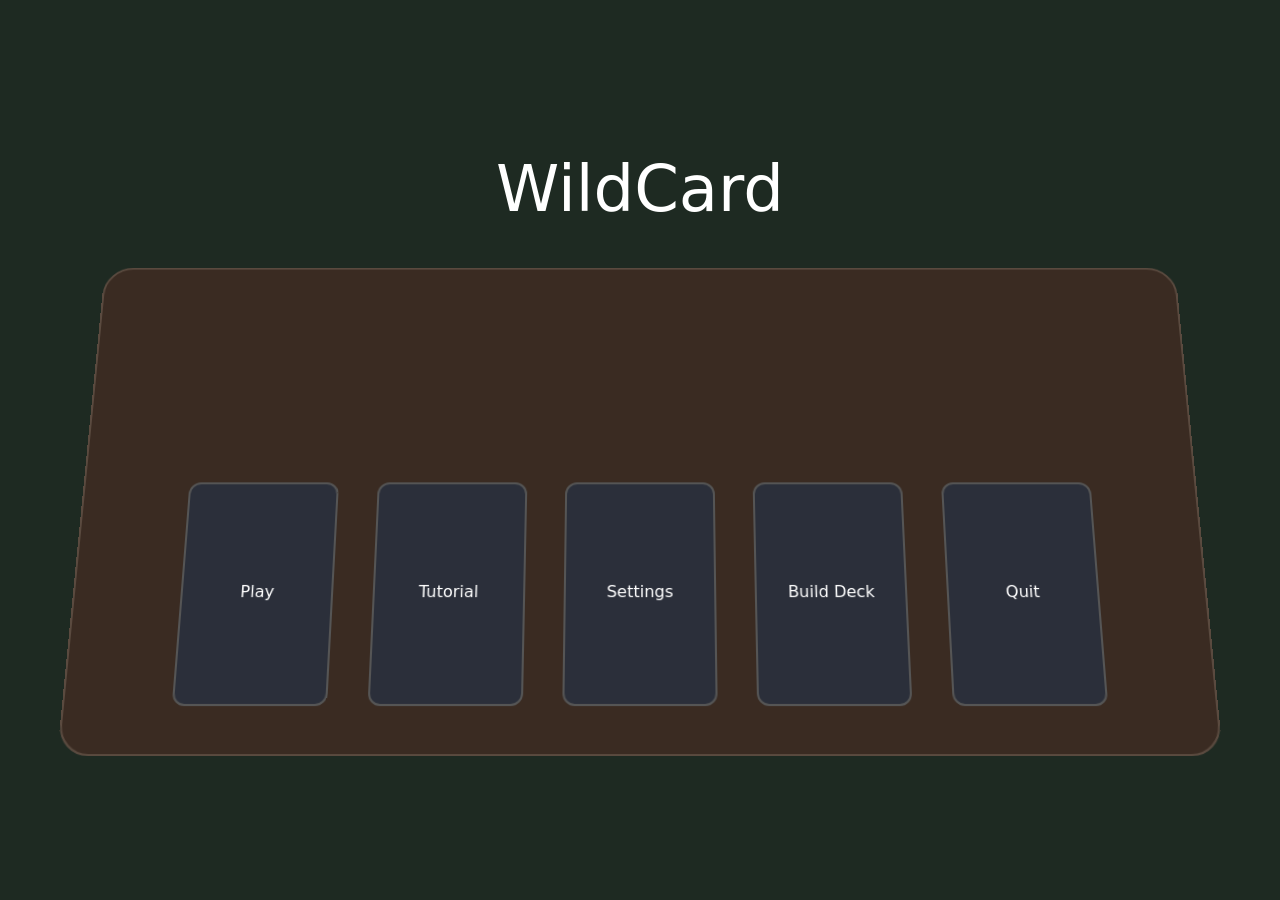
==== index.html @ 7056b80d "Rename main menu.html to index.html" ====
<!DOCTYPE html>
<html lang="en" dir="ltr">
<head>
  <meta charset="utf-8">
  <meta name="viewport" content="width=device-width, initial-scale=1.0">
  <link rel="stylesheet" href="Bootstrap/bootstrap-5.3.8-dist/css/bootstrap.min.css">
  <link rel="stylesheet" href="CSS/mm.css">
  <title>WildCard</title>
</head>
<body>

  <!-- ===== SCREEN: Main Menu ===== -->
  <div class="screen" id="screenMainMenu">
    <div class="main-wrapper">
      <h1 class="title">WildCard</h1>
      <div class="table-wrapper">
        <div class="table-surface">
          <div class="card-row">
            <div class="card-btn" onclick="window.location.href='battle.html?first=player&round=1'">Play</div>
            <div class="card-btn" onclick="window.location.href='tutorial.html'">Tutorial</div>
            <div class="card-btn" onclick="openSettings()">Settings</div>
            <div class="card-btn" onclick="openBuildDeck()">Build Deck</div>
            <div class="card-btn" onclick="quitGame()">Quit</div>
          </div>
        </div>
      </div>
    </div>


  </div>


  <!-- ===== Tutorial Modal ===== -->
  <div class="modal-overlay tut-overlay" id="tutorialOverlay" onclick="closeTutorialOutside(event)">
    <div class="tut-modal">
      <div class="tut-header">
        <span class="tut-page-label" id="tutPageLabel">1 / 7</span>
        <h2 class="tut-title" id="tutTitle">Welcome to WildCard</h2>
        <button class="close-btn tut-close" onclick="closeTutorial()">✕</button>
      </div>
      <div class="tut-body" id="tutBody"></div>
      <div class="tut-footer">
        <button class="tut-nav-btn" id="tutPrev" onclick="tutNav(-1)">← Prev</button>
        <div class="tut-dots" id="tutDots"></div>
        <button class="tut-nav-btn tut-next" id="tutNext" onclick="tutNav(1)">Next →</button>
      </div>
    </div>
  </div>

  <!-- ===== Settings Modal ===== -->
  <div class="modal-overlay" id="settingsOverlay" onclick="closeSettingsOutside(event)">
    <div class="settings-modal">
      <h2 class="settings-title">Settings</h2>
      <div class="setting-item">
        <label for="musicVolume">Music Volume</label>
        <div class="slider-row">
          <input type="range" id="musicVolume" min="0" max="100" value="70"
                 oninput="updateVolume('musicVolume', 'musicVal', this.value)">
          <span id="musicVal">70%</span>
        </div>
      </div>
      <div class="setting-item">
        <label for="sfxVolume">Sound Effects</label>
        <div class="slider-row">
          <input type="range" id="sfxVolume" min="0" max="100" value="70"
                 oninput="updateVolume('sfxVolume', 'sfxVal', this.value)">
          <span id="sfxVal">70%</span>
        </div>
      </div>
      <div class="setting-item">
        <label>Fullscreen</label>
        <button class="fullscreen-btn" id="fullscreenBtn" onclick="toggleFullscreen()">Enter Fullscreen</button>
      </div>
      <button class="close-btn" onclick="closeSettings()">Close</button>
    </div>
  </div>

  <!-- ===== Build Deck Modal ===== -->
  <div class="modal-overlay bd-overlay" id="buildDeckOverlay" onclick="closeBuildDeckOutside(event)">
    <div class="bd-modal">

      <!-- Header -->
      <div class="bd-header">
        <h2 class="bd-title">Build Deck</h2>
        <div class="deck-counter">Deck: <span id="deckCount">0</span> / 10</div>
        <button class="close-btn bd-close-btn" onclick="closeBuildDeck()">✕</button>
      </div>

      <!-- Filter Bar -->
      <div class="filter-bar">
        <button class="filter-btn active" onclick="filterCards('all', this)">All</button>
        <button class="filter-btn" onclick="filterCards('Fire', this)">🔥 Fire</button>
        <button class="filter-btn" onclick="filterCards('Water', this)">💧 Water</button>
        <button class="filter-btn" onclick="filterCards('Grass', this)">🌿 Grass</button>
        <button class="filter-btn" onclick="filterCards('Lightning', this)">⚡ Lightning</button>
        <button class="filter-btn" onclick="filterCards('Earth', this)">🪨 Earth</button>
        <button class="filter-btn" onclick="filterCards('Wind', this)">🌪 Wind</button>
        <button class="filter-btn" onclick="filterCards('Light', this)">✨ Light</button>
        <button class="filter-btn" onclick="filterCards('Dark', this)">🌑 Dark</button>
      </div>

      <!-- Body -->
      <div class="bd-body">
        <!-- Card Collection -->
        <div class="collection-panel">
          <div class="card-grid" id="cardGrid"></div>
        </div>

        <!-- Deck Panel -->
        <div class="deck-panel">
          <h3 class="deck-panel-title">Your Deck <span class="deck-count-badge" id="deckBadge">0/10</span></h3>
          <div class="deck-list" id="deckList">
            <p class="deck-empty-msg" id="deckEmptyMsg">Add cards from the collection.</p>
          </div>
          <div class="deck-actions">
            <button class="action-btn save-btn" onclick="saveDeck()">Save</button>
            <button class="action-btn clear-btn" onclick="clearDeck()">Clear</button>
          </div>
        </div>
      </div>

    </div>
  </div>

  <!-- Toast -->
  <div class="toast-msg" id="toastMsg"></div>
  <!-- Fullscreen restore prompt -->
  <div id="fsPrompt" class="fs-prompt hidden" onclick="restoreFullscreen()">🖥️ Click to restore fullscreen</div>

  
  <script>
    // =====================
    //  Tutorial
    // =====================
    const TUTORIAL_PAGES = [
      {
        title: '📖 Welcome to WildCard',
        content: `
          <p>WildCard is a turn-based card battle game where you fight opponents using elemental cards.</p>
          <p>Each round you have <strong>10 minutes</strong> to defeat your opponent before time runs out.</p>
          <p>Every 5 rounds is a <strong>Boss Battle</strong> — bosses have more HP and smarter AI.</p>
          <div class="tut-tip">💡 Win rounds to earn item rewards and progress further!</div>
        `
      },
      {
        title: '⚔ How Battle Works',
        content: `
          <p>Each turn you can do <strong>one</strong> of the following:</p>
          <ul class="tut-list">
            <li>🃏 <strong>Play a Card</strong> — click any card in your hand to use it</li>
            <li>🔀 <strong>Shuffle</strong> — draw new cards from the deck pile</li>
            <li>🎒 <strong>Use an Item</strong> — use an item from your bag (does NOT end your turn)</li>
          </ul>
          <p>You have <strong>1 minute</strong> per turn. If you don't act, your turn passes automatically.</p>
          <div class="tut-tip">💡 Items are free actions — use one then still play a card!</div>
        `
      },
      {
        title: '🃏 Cards & Energy',
        content: `
          <p>Each card costs <strong>Energy ⚡</strong> to play. You start each round with <strong>150 Energy</strong>.</p>
          <p>Cards have different types:</p>
          <ul class="tut-list">
            <li>⚔ <strong>Damage</strong> — deals HP damage to the opponent</li>
            <li>💚 <strong>Heal</strong> — restores your HP</li>
            <li>✨ <strong>Buff</strong> — boosts your stats for a few turns</li>
            <li>🌀 <strong>AoE / Multi-hit</strong> — hits multiple times or in an area</li>
          </ul>
          <p>Cards that are too expensive to play are <strong>greyed out</strong>.</p>
          <div class="tut-tip">💡 Use the Shuffle button to draw fresh cards from the deck when your hand is weak!</div>
        `
      },
      {
        title: '🔥 Elements & Type Matchups',
        content: `
          <p>Your <strong>active element</strong> is determined by the last card you played. The same applies to your opponent.</p>
          <p>Type matchups affect damage:</p>
          <div class="tut-matchup-grid">
            <div class="tut-matchup"><span>🔥 Fire</span><span class="strong">→ 🌿 🌪</span><span class="weak">← 💧 🪨</span></div>
            <div class="tut-matchup"><span>💧 Water</span><span class="strong">→ 🔥 🪨</span><span class="weak">← 🌿 ⚡</span></div>
            <div class="tut-matchup"><span>🌿 Grass</span><span class="strong">→ 💧 🪨</span><span class="weak">← 🔥 🌪</span></div>
            <div class="tut-matchup"><span>⚡ Lightning</span><span class="strong">→ 💧 🌪</span><span class="weak">← 🪨</span></div>
            <div class="tut-matchup"><span>🪨 Earth</span><span class="strong">→ 🔥 ⚡</span><span class="weak">← 💧 🌿</span></div>
            <div class="tut-matchup"><span>🌪 Wind</span><span class="strong">→ 🌿 ⚡</span><span class="weak">← 🔥 🪨</span></div>
            <div class="tut-matchup"><span>✨ Light</span><span class="strong">→ 🌑 (2x)</span><span class="weak">← 🌑 (2x)</span></div>
            <div class="tut-matchup"><span>🌑 Dark</span><span class="strong">→ ALL (2x)</span><span class="weak">← ALL (2x)</span></div>
          </div>
          <div class="tut-tip">💡 <span class="strong">2x damage</span> = Super Effective! &nbsp; <span class="weak">0.5x damage</span> = Not very effective</div>
        `
      },
      {
        title: '💊 Status Effects',
        content: `
          <div class="tut-status-grid">
            <div class="tut-status"><span>🔥 Burn</span><span>5 damage per turn (3 turns)</span></div>
            <div class="tut-status"><span>☠ Poison</span><span>4 → 6 → 8 scaling damage per turn</span></div>
            <div class="tut-status"><span>⚡ Stun</span><span>Skip your next turn</span></div>
            <div class="tut-status"><span>🛡 Shield</span><span>Reduce incoming damage by 50%</span></div>
            <div class="tut-status"><span>✨ Barrier</span><span>Completely negate the next attack</span></div>
            <div class="tut-status"><span>🌿 Regen</span><span>Heal 10 HP per turn</span></div>
            <div class="tut-status"><span>🪨 Defense</span><span>Reduce damage by 25% for 3 turns</span></div>
            <div class="tut-status"><span>🌀 Slow</span><span>Opponent gains less energy</span></div>
          </div>
          <div class="tut-tip">💡 Use Purify Potion to remove all debuffs instantly!</div>
        `
      },
      {
        title: '🎒 Items & Bag',
        content: `
          <p>You can hold up to <strong>5 items</strong> in your bag. Items are rewarded after each round win.</p>
          <p>Using an item <strong>does not end your turn</strong> — you can still play a card after!</p>
          <p>Item rarities:</p>
          <ul class="tut-list">
            <li><span style="color:#aaa">⬜ Common</span> — basic heals, shields, debuffs</li>
            <li><span style="color:#7c9e7a">🟩 Uncommon</span> — stronger effects, buffs</li>
            <li><span style="color:#e0d000">👑 Legendary</span> — rare, powerful effects (Phoenix Feather, Chaos Dice, Time Crystal)</li>
          </ul>
          <p>If your bag is full after a win, you'll be asked to <strong>discard</strong> an item to make room.</p>
          <div class="tut-tip">💡 Legendary items have a 10% chance to appear as rewards!</div>
        `
      },
      {
        title: '🃏 Build Deck',
        content: `
          <p>From the main menu, open <strong>Build Deck</strong> to create your custom starting hand.</p>
          <ul class="tut-list">
            <li>Browse all <strong>24 cards</strong> across 8 elements</li>
            <li>Add up to <strong>10 cards</strong> to your deck</li>
            <li>Max <strong>2 copies</strong> of the same card</li>
            <li>Mix any elements you want</li>
          </ul>
          <p>When you <strong>Save</strong> your deck, it will be used as your starting hand at the beginning of every round.</p>
          <p>If you have no saved deck, you'll start with <strong>7 random cards</strong>.</p>
          <p>The <strong>Shuffle</strong> button in battle always draws from all 24 cards randomly — not just your saved deck.</p>
          <div class="tut-tip">💡 Build a focused deck around one element for consistent type advantages!</div>
        `
      }
    ];

    let tutPage = 0;

    function openTutorial() {
      tutPage = 0;
      renderTutPage();
      document.getElementById('tutorialOverlay').classList.add('active');
    }

    function closeTutorial() {
      document.getElementById('tutorialOverlay').classList.remove('active');
    }

    function closeTutorialOutside(e) {
      if (e.target === document.getElementById('tutorialOverlay')) closeTutorial();
    }

    function tutNav(dir) {
      tutPage = Math.max(0, Math.min(TUTORIAL_PAGES.length - 1, tutPage + dir));
      renderTutPage();
    }

    function renderTutPage() {
      const page = TUTORIAL_PAGES[tutPage];
      document.getElementById('tutTitle').textContent = page.title;
      document.getElementById('tutBody').innerHTML = page.content;
      document.getElementById('tutPageLabel').textContent = (tutPage + 1) + ' / ' + TUTORIAL_PAGES.length;

      // Prev/Next buttons
      document.getElementById('tutPrev').disabled = tutPage === 0;
      const nextBtn = document.getElementById('tutNext');
      if (tutPage === TUTORIAL_PAGES.length - 1) {
        nextBtn.textContent = 'Done ✓';
        nextBtn.onclick = closeTutorial;
      } else {
        nextBtn.textContent = 'Next →';
        nextBtn.onclick = () => tutNav(1);
      }

      // Dots
      const dots = document.getElementById('tutDots');
      dots.innerHTML = '';
      TUTORIAL_PAGES.forEach((_, i) => {
        const d = document.createElement('span');
        d.className = 'tut-dot' + (i === tutPage ? ' active' : '');
        d.onclick = () => { tutPage = i; renderTutPage(); };
        dots.appendChild(d);
      });
    }
    function openSettings() { document.getElementById('settingsOverlay').classList.add('active'); }
    function closeSettings() { document.getElementById('settingsOverlay').classList.remove('active'); }
    function closeSettingsOutside(e) { if (e.target===document.getElementById('settingsOverlay')) closeSettings(); }

    function updateVolume(sliderId, labelId, value) {
      document.getElementById(labelId).textContent = value + '%';
      // Save to localStorage
      localStorage.setItem(sliderId, value);
      // Hook up audio here when ready: e.g. musicAudio.volume = value / 100;
    }

    // =====================
    //  Fullscreen
    // =====================
    function toggleFullscreen() {
      const btn = document.getElementById('fullscreenBtn');
      if (!document.fullscreenElement) {
        document.documentElement.requestFullscreen().then(() => {
          btn.textContent = 'Exit Fullscreen';
          localStorage.setItem('fullscreen', '1');
        }).catch(()=>{});
      } else {
        document.exitFullscreen().then(() => {
          btn.textContent = 'Enter Fullscreen';
          localStorage.setItem('fullscreen', '0');
        }).catch(()=>{});
      }
    }

    document.addEventListener('fullscreenchange', () => {
      const btn = document.getElementById('fullscreenBtn');
      if (btn) btn.textContent = document.fullscreenElement ? 'Exit Fullscreen' : 'Enter Fullscreen';
      if (!document.fullscreenElement) localStorage.setItem('fullscreen', '0');
    });

    // =====================
    //  Apply saved settings on load
    // =====================
    (function applySavedSettings() {
      const music = localStorage.getItem('musicVolume') || '70';
      const sfx   = localStorage.getItem('sfxVolume')   || '70';
      document.getElementById('musicVolume').value = music;
      document.getElementById('sfxVolume').value   = sfx;
      document.getElementById('musicVal').textContent = music + '%';
      document.getElementById('sfxVal').textContent   = sfx   + '%';

      // Show restore prompt if fullscreen was active before navigation
      if (localStorage.getItem('fullscreen') === '1' && !document.fullscreenElement) {
        document.getElementById('fsPrompt').classList.remove('hidden');
      }
    })();

    // =====================
    //  Quit
    // =====================
    function quitGame() {      const confirmed = confirm('Are you sure you want to quit?');
      if (confirmed) {
        document.body.innerHTML = '<div style="display:flex;justify-content:center;align-items:center;height:100vh;background:#1e2a22;color:#aaa;font-size:1.2rem;">Goodbye!! it was nice playing with you!.</div>';
      }
    }

    // =====================
    //  Build Deck
    // =====================
    const ALL_CARDS = [
      { id:'flame_burst',    name:'Flame Burst',    element:'Fire',      energy:1, damage:'15',         effect:'30% Burn' },
      { id:'inferno_slash',  name:'Inferno Slash',  element:'Fire',      energy:3, damage:'40',         effect:'Self takes 10' },
      { id:'wildfire',       name:'Wildfire',       element:'Fire',      energy:4, damage:'25 AoE',     effect:'Burn chance' },
      { id:'aqua_shot',      name:'Aqua Shot',      element:'Water',     energy:1, damage:'15',         effect:'—' },
      { id:'tidal_wave',     name:'Tidal Wave',     element:'Water',     energy:3, damage:'30',         effect:'Slow enemy' },
      { id:'healing_rain',   name:'Healing Rain',   element:'Water',     energy:2, damage:'Heal 25',    effect:'—' },
      { id:'vine_whip',      name:'Vine Whip',      element:'Grass',     energy:1, damage:'12',         effect:'—' },
      { id:'poison_spores',  name:'Poison Spores',  element:'Grass',     energy:2, damage:'10',         effect:'Poison' },
      { id:'root_trap',      name:'Root Trap',      element:'Grass',     energy:3, damage:'15',         effect:'50% Stun' },
      { id:'thunder_strike', name:'Thunder Strike', element:'Lightning', energy:2, damage:'30',         effect:'—' },
      { id:'static_field',   name:'Static Field',   element:'Lightning', energy:3, damage:'20',         effect:'Stun chance' },
      { id:'overcharge',     name:'Overcharge',     element:'Lightning', energy:2, damage:'Buff',       effect:'Buff Crit' },
      { id:'rock_smash',     name:'Rock Smash',     element:'Earth',     energy:2, damage:'25',         effect:'—' },
      { id:'stone_wall',     name:'Stone Wall',     element:'Earth',     energy:2, damage:'—',          effect:'+Defense' },
      { id:'earthquake',     name:'Earthquake',     element:'Earth',     energy:4, damage:'35 AoE',     effect:'—' },
      { id:'air_slash',      name:'Air Slash',      element:'Wind',      energy:1, damage:'15',         effect:'Fast' },
      { id:'tornado',        name:'Tornado',        element:'Wind',      energy:3, damage:'10x3',       effect:'RNG' },
      { id:'tailwind',       name:'Tailwind',       element:'Wind',      energy:2, damage:'Buff',       effect:'Buff Speed' },
      { id:'holy_beam',      name:'Holy Beam',      element:'Light',     energy:3, damage:'35',         effect:'2x vs Dark' },
      { id:'divine_shield',  name:'Divine Shield',  element:'Light',     energy:2, damage:'—',          effect:'50% reduction' },
      { id:'sanctuary',      name:'Sanctuary',      element:'Light',     energy:4, damage:'Heal+Shield',effect:'Heal + Shield' },
      { id:'shadow_strike',  name:'Shadow Strike',  element:'Dark',      energy:2, damage:'40',         effect:'—' },
      { id:'blood_pact',     name:'Blood Pact',     element:'Dark',      energy:3, damage:'55',         effect:'Lose 15 HP' },
      { id:'void_explosion', name:'Void Explosion', element:'Dark',      energy:5, damage:'80',         effect:'Both take dmg' },
    ];

    const ELEMENT_COLORS = {
      Fire:      { bg:'#3a1a0a', border:'#c0440a', badge:'#e05a1a' },
      Water:     { bg:'#0a1a3a', border:'#0a60c0', badge:'#1a80e0' },
      Grass:     { bg:'#0a2a0a', border:'#2a8a2a', badge:'#3aaa3a' },
      Lightning: { bg:'#2a2a0a', border:'#c0b000', badge:'#e0d000' },
      Earth:     { bg:'#2a1a0a', border:'#8a5a2a', badge:'#aa7a3a' },
      Wind:      { bg:'#0a2a2a', border:'#2aaaa0', badge:'#3acac0' },
      Light:     { bg:'#2a2a1a', border:'#c0c060', badge:'#e0e080' },
      Dark:      { bg:'#1a0a2a', border:'#6a2a9a', badge:'#8a3aba' },
    };

    const ELEMENT_ICONS = {
      Fire:'🔥', Water:'💧', Grass:'🌿', Lightning:'⚡',
      Earth:'🪨', Wind:'🌪', Light:'✨', Dark:'🌑'
    };

    let deck = [];
    let currentFilter = 'all';

    function openBuildDeck() {
      renderCollection();
      renderDeck();
      document.getElementById('buildDeckOverlay').classList.add('active');
    }

    function closeBuildDeck() {
      document.getElementById('buildDeckOverlay').classList.remove('active');
    }

    function closeBuildDeckOutside(e) {
      if (e.target === document.getElementById('buildDeckOverlay')) closeBuildDeck();
    }

    function filterCards(filter, btn) {
      currentFilter = filter;
      document.querySelectorAll('.filter-btn').forEach(b => b.classList.remove('active'));
      btn.classList.add('active');
      renderCollection();
    }

    function renderCollection() {
      const grid = document.getElementById('cardGrid');
      grid.innerHTML = '';
      const filtered = currentFilter === 'all' ? ALL_CARDS : ALL_CARDS.filter(c => c.element === currentFilter);
      const total = deck.reduce((s, d) => s + d.count, 0);

      filtered.forEach(card => {
        const col = ELEMENT_COLORS[card.element];
        const inDeck = deck.find(d => d.card.id === card.id);
        const count = inDeck ? inDeck.count : 0;
        const maxed = count >= 2;
        const deckFull = total >= 10;

        const el = document.createElement('div');
        el.className = 'coll-card' + (maxed ? ' maxed' : '');
        el.style.setProperty('--card-bg', col.bg);
        el.style.setProperty('--card-border', col.border);
        el.style.setProperty('--card-badge', col.badge);
        el.innerHTML = `
          <div class="coll-card-element">${ELEMENT_ICONS[card.element]} ${card.element}</div>
          <div class="coll-card-name">${card.name}</div>
          <div class="coll-card-stats">
            <span class="stat-energy">⚡${card.energy}</span>
            <span class="stat-dmg">${card.damage}</span>
          </div>
          <div class="coll-card-effect">${card.effect}</div>
          <div class="coll-card-footer">
            <span class="copy-count">${count}/2</span>
            <button class="add-btn" onclick="addCard('${card.id}')" ${maxed || deckFull ? 'disabled' : ''}>
              ${maxed ? 'Max' : deckFull ? 'Full' : '+ Add'}
            </button>
          </div>`;
        grid.appendChild(el);
      });
    }

    function renderDeck() {
      const list = document.getElementById('deckList');
      const emptyMsg = document.getElementById('deckEmptyMsg');
      const total = deck.reduce((s, d) => s + d.count, 0);
      document.getElementById('deckCount').textContent = total;
      document.getElementById('deckBadge').textContent = total + '/10';

      // Clear only the card rows, not the empty message element
      Array.from(list.children).forEach(child => {
        if (child !== emptyMsg) child.remove();
      });

      if (deck.length === 0) {
        emptyMsg.style.display = 'block';
        return;
      }
      emptyMsg.style.display = 'none';

      deck.forEach(entry => {
        const col = ELEMENT_COLORS[entry.card.element];
        const row = document.createElement('div');
        row.className = 'deck-row';
        row.style.setProperty('--card-border', col.border);
        row.innerHTML = `
          <span class="deck-row-icon">${ELEMENT_ICONS[entry.card.element]}</span>
          <span class="deck-row-name">${entry.card.name}</span>
          <span class="deck-row-count">x${entry.count}</span>
          <button class="remove-btn" onclick="removeCard('${entry.card.id}')">✕</button>`;
        list.appendChild(row);
      });
    }

    function addCard(cardId) {
      const total = deck.reduce((s, d) => s + d.count, 0);
      if (total >= 10) { showToast('Deck is full! (10/10)'); return; }
      const card = ALL_CARDS.find(c => c.id === cardId);
      const existing = deck.find(d => d.card.id === cardId);
      if (existing) {
        if (existing.count >= 2) { showToast('Max 2 copies per card!'); return; }
        existing.count++;
      } else {
        deck.push({ card, count: 1 });
      }
      renderDeck();
      renderCollection();
    }

    function removeCard(cardId) {
      const idx = deck.findIndex(d => d.card.id === cardId);
      if (idx === -1) return;
      deck[idx].count--;
      if (deck[idx].count <= 0) deck.splice(idx, 1);
      renderDeck();
      renderCollection();
    }

    function saveDeck() {
      const total = deck.reduce((s, d) => s + d.count, 0);
      if (total === 0) { showToast('Add some cards first!'); return; }
      localStorage.setItem('wildcardDeck', JSON.stringify(deck));
      showToast('Deck saved! (' + total + ' cards)');
    }

    function clearDeck() {
      if (deck.length === 0) { showToast('Deck is already empty.'); return; }
      deck = [];
      localStorage.removeItem('wildcardDeck');
      renderDeck();
      renderCollection();
      showToast('Deck cleared. Random cards will be used in battle.');
    }

    function showToast(msg) {
      const t = document.getElementById('toastMsg');
      t.textContent = msg;
      t.classList.add('show');
      setTimeout(() => t.classList.remove('show'), 2000);
    }

    // Load saved deck on startup
    const saved = localStorage.getItem('wildcardDeck');
    if (saved) {
      try {
        deck = JSON.parse(saved).map(e => ({
          card: ALL_CARDS.find(c => c.id === e.card.id),
          count: e.count
        })).filter(e => e.card);
      } catch(e) { deck = []; }
    }
  </script>
</body>
</html>
---- CSS/mm.css ----
/* ===== Reset & Base ===== */
*, *::before, *::after {
  box-sizing: border-box;
}

body {
  margin: 0;
  min-height: 100vh;
  background: #1e2a22;
  display: flex;
  justify-content: center;
  align-items: center;
}

/* ===== Screen System ===== */
.screen {
  width: 100%;
  min-height: 100vh;
  display: flex;
  justify-content: center;
  align-items: center;
}

.hidden {
  display: none !important;
}

/* ===========================
   MAIN MENU
=========================== */
.main-wrapper {
  width: 100%;
  min-height: 100vh;
  display: flex;
  flex-direction: column;
  align-items: center;
  justify-content: center;
  padding: 20px;
}

.title {
  font-size: clamp(2rem, 6vw, 4rem);
  color: white;
  margin-bottom: clamp(16px, 3vh, 40px);
  text-align: center;
}

.table-wrapper {
  width: 100%;
  display: flex;
  justify-content: center;
  align-items: center;
}

.table-surface {
  width: min(90%, 1300px);
  min-height: clamp(260px, 55vh, 600px);
  background: #3a2b22;
  border: 2px solid #5a4a3f;
  border-radius: clamp(16px, 3vw, 30px);
  padding: clamp(20px, 4vw, 60px);
  display: flex;
  justify-content: center;
  align-items: flex-end;
  padding-bottom: clamp(24px, 5vh, 60px);
  transform: perspective(1000px) rotateX(10deg);
}

.card-row {
  display: flex;
  flex-wrap: wrap;
  justify-content: center;
  gap: clamp(12px, 3vw, 50px);
}

.card-btn {
  width: clamp(90px, 12vw, 150px);
  height: clamp(130px, 18vw, 220px);
  background: #2b2f3a;
  color: white;
  border: 2px solid #555;
  border-radius: clamp(8px, 1.5vw, 12px);
  display: flex;
  justify-content: center;
  align-items: center;
  cursor: pointer;
  font-size: clamp(0.75rem, 1.5vw, 1rem);
  transition: transform 0.2s, border-color 0.2s;
  user-select: none;
}

.card-btn:hover {
  transform: translateY(-10px);
  border-color: white;
}

/* ===========================
   RPS OVERLAY (floats above table)
=========================== */
.rps-overlay {
  position: absolute;
  inset: 0;
  display: flex;
  justify-content: center;
  align-items: center;
  z-index: 100;
  pointer-events: none;
  opacity: 0;
  transition: opacity 0.3s ease;
}

.rps-overlay.rps-visible {
  opacity: 1;
  pointer-events: all;
}

.rps-overlay.rps-hiding {
  opacity: 0;
  pointer-events: none;
}

/* Make sure the main menu screen is positioned so the overlay can sit on top */
#screenMainMenu {
  position: relative;
}

.rps-panel {
  background: rgba(30, 42, 34, 0.92);
  border: 2px solid #5a4a3f;
  border-radius: clamp(16px, 3vw, 24px);
  padding: clamp(24px, 4vw, 48px);
  display: flex;
  flex-direction: column;
  align-items: center;
  gap: clamp(14px, 2.5vh, 28px);
  width: min(90vw, 560px);
  backdrop-filter: blur(6px);
  box-shadow: 0 8px 40px rgba(0,0,0,0.6);
  animation: floatIn 0.35s ease;
}

@keyframes floatIn {
  from { transform: translateY(30px); opacity: 0; }
  to   { transform: translateY(0);    opacity: 1; }
}

.rps-title {
  font-size: clamp(1.4rem, 3.5vw, 2.2rem);
  color: white;
  margin: 0;
  text-align: center;
}

.rps-subtitle {
  font-size: clamp(0.8rem, 1.4vw, 1rem);
  color: #aaa;
  margin: 0;
  text-align: center;
}

/* The 3 choice cards */
.rps-choices {
  display: flex;
  flex-wrap: wrap;
  justify-content: center;
  gap: clamp(12px, 3vw, 32px);
}

.rps-card {
  width: clamp(80px, 11vw, 130px);
  height: clamp(110px, 16vw, 180px);
  background: #2b2f3a;
  border: 2px solid #555;
  border-radius: clamp(8px, 1.5vw, 14px);
  display: flex;
  flex-direction: column;
  justify-content: center;
  align-items: center;
  gap: 10px;
  cursor: pointer;
  transition: transform 0.2s, border-color 0.2s;
  user-select: none;
}

.rps-card:hover {
  transform: translateY(-8px);
  border-color: white;
}

.rps-icon {
  font-size: clamp(1.8rem, 4vw, 3rem);
}

.rps-label {
  color: white;
  font-size: clamp(0.75rem, 1.3vw, 0.95rem);
}

/* Result reveal */
.rps-result {
  display: flex;
  flex-direction: column;
  align-items: center;
  gap: 16px;
  animation: fadeIn 0.3s ease;
}

.rps-reveal {
  display: flex;
  align-items: center;
  gap: clamp(20px, 4vw, 50px);
}

.rps-side {
  display: flex;
  flex-direction: column;
  align-items: center;
  gap: 6px;
}

.rps-reveal-icon {
  font-size: clamp(2.2rem, 5vw, 3.5rem);
}

.rps-reveal-label {
  color: #aaa;
  font-size: clamp(0.75rem, 1.3vw, 0.95rem);
}

.rps-vs {
  font-size: clamp(1rem, 2vw, 1.5rem);
  color: #777;
  font-weight: bold;
}

.rps-outcome {
  font-size: clamp(0.95rem, 1.8vw, 1.2rem);
  color: white;
  text-align: center;
}

.rps-continue-btn {
  background: #3a4a3a;
  color: white;
  border: 1px solid #7c9e7a;
  border-radius: 8px;
  padding: 10px 32px;
  cursor: pointer;
  font-size: clamp(0.85rem, 1.5vw, 1rem);
  transition: background 0.2s;
}

.rps-continue-btn:hover {
  background: #4a6a4a;
}

/* Back button (shared) */
.back-btn {
  background: transparent;
  color: #aaa;
  border: 1px solid #555;
  border-radius: 8px;
  padding: 8px 20px;
  cursor: pointer;
  font-size: clamp(0.8rem, 1.4vw, 0.95rem);
  transition: color 0.2s, border-color 0.2s;
}

.back-btn:hover {
  color: white;
  border-color: white;
}

/* ===========================
   GAME SCREEN (placeholder)
=========================== */
.game-wrapper {
  display: flex;
  flex-direction: column;
  align-items: center;
  justify-content: center;
  gap: 24px;
  min-height: 100vh;
  color: white;
  text-align: center;
  padding: 40px 20px;
}

.game-placeholder-title {
  font-size: clamp(1.4rem, 3vw, 2.2rem);
  color: white;
  margin: 0;
}

/* ===========================
   SETTINGS MODAL
=========================== */
.modal-overlay {
  display: none;
  position: fixed;
  inset: 0;
  background: rgba(0, 0, 0, 0.65);
  z-index: 1000;
  justify-content: center;
  align-items: center;
}

.modal-overlay.active {
  display: flex;
}

.settings-modal {
  background: #2b2f3a;
  border: 2px solid #555;
  border-radius: 16px;
  padding: clamp(24px, 4vw, 48px);
  width: min(90vw, 480px);
  color: white;
  display: flex;
  flex-direction: column;
  gap: 24px;
}

.settings-title {
  font-size: clamp(1.4rem, 3vw, 2rem);
  margin: 0;
  text-align: center;
}

.setting-item {
  display: flex;
  flex-direction: column;
  gap: 8px;
}

.setting-item label {
  font-size: clamp(0.85rem, 1.5vw, 1rem);
  color: #ccc;
}

.slider-row {
  display: flex;
  align-items: center;
  gap: 12px;
}

.slider-row input[type="range"] {
  flex: 1;
  accent-color: #7c9e7a;
  cursor: pointer;
}

.slider-row span {
  min-width: 40px;
  text-align: right;
  font-size: 0.9rem;
  color: #aaa;
}

.fullscreen-btn {
  background: #3a4a3a;
  color: white;
  border: 1px solid #7c9e7a;
  border-radius: 8px;
  padding: 8px 20px;
  cursor: pointer;
  font-size: clamp(0.8rem, 1.4vw, 0.95rem);
  transition: background 0.2s;
  align-self: flex-start;
}

.fullscreen-btn:hover {
  background: #4a6a4a;
}

.close-btn {
  background: #3a2b22;
  color: white;
  border: 1px solid #5a4a3f;
  border-radius: 8px;
  padding: 10px 24px;
  cursor: pointer;
  font-size: clamp(0.85rem, 1.4vw, 1rem);
  align-self: center;
  transition: background 0.2s;
}

.close-btn:hover {
  background: #5a3b2a;
}

/* ===========================
   TRANSITIONS
=========================== */
.screen-fade-out {
  animation: fadeOut 0.5s ease forwards;
}

@keyframes fadeOut {
  from { opacity: 1; }
  to   { opacity: 0; }
}

@keyframes fadeIn {
  from { opacity: 0; transform: translateY(10px); }
  to   { opacity: 1; transform: translateY(0); }
}

/* ===========================
   BUILD DECK MODAL
=========================== */
.bd-overlay {
  align-items: stretch !important;
  padding: clamp(12px, 2vw, 24px);
}

.bd-modal {
  background: #1e2a22;
  border: 2px solid #3a3a3a;
  border-radius: 16px;
  width: 100%;
  max-width: 1100px;
  max-height: 90vh;
  display: flex;
  flex-direction: column;
  gap: 12px;
  padding: clamp(16px, 2.5vw, 28px);
  overflow: hidden;
  margin: auto;
  animation: slideUp 0.3s ease;
}

@keyframes slideUp {
  from { transform: translateY(40px); opacity: 0; }
  to   { transform: translateY(0);    opacity: 1; }
}

/* Header */
.bd-header {
  display: flex;
  align-items: center;
  gap: 12px;
  flex-wrap: wrap;
}

.bd-title {
  font-size: clamp(1.2rem, 3vw, 1.8rem);
  margin: 0;
  color: white;
  flex: 1;
}

.deck-counter {
  font-size: clamp(0.8rem, 1.4vw, 0.95rem);
  color: #aaa;
}

.bd-close-btn {
  padding: 6px 12px !important;
  font-size: 1rem !important;
  align-self: auto !important;
}

/* Filter Bar */
.filter-bar {
  display: flex;
  flex-wrap: wrap;
  gap: 6px;
}

.filter-btn {
  background: #2b2f3a;
  color: #ccc;
  border: 1px solid #444;
  border-radius: 20px;
  padding: 5px 12px;
  cursor: pointer;
  font-size: clamp(0.7rem, 1.2vw, 0.85rem);
  transition: background 0.2s, border-color 0.2s, color 0.2s;
  white-space: nowrap;
}

.filter-btn:hover { border-color: #aaa; color: white; }
.filter-btn.active { background: #3a4a3a; border-color: #7c9e7a; color: white; }

/* Body */
.bd-body {
  display: flex;
  gap: clamp(10px, 2vw, 20px);
  flex: 1;
  min-height: 0;
  overflow: hidden;
}

/* Collection */
.collection-panel {
  flex: 1;
  min-width: 0;
  overflow-y: auto;
}

.card-grid {
  display: grid;
  grid-template-columns: repeat(auto-fill, minmax(clamp(120px, 14vw, 160px), 1fr));
  gap: clamp(8px, 1.2vw, 14px);
  padding-right: 4px;
}

.coll-card {
  background: var(--card-bg, #2b2f3a);
  border: 2px solid var(--card-border, #555);
  border-radius: 10px;
  padding: 10px;
  display: flex;
  flex-direction: column;
  gap: 5px;
  transition: transform 0.15s;
}

.coll-card:hover:not(.maxed) { transform: translateY(-4px); }
.coll-card.maxed { opacity: 0.45; }

.coll-card-element {
  font-size: clamp(0.65rem, 1.1vw, 0.8rem);
  color: var(--card-badge, #aaa);
  font-weight: bold;
}

.coll-card-name {
  font-size: clamp(0.8rem, 1.3vw, 0.95rem);
  font-weight: bold;
  color: white;
}

.coll-card-stats {
  display: flex;
  gap: 8px;
  font-size: clamp(0.7rem, 1.1vw, 0.8rem);
}

.stat-energy { color: #f0d060; }
.stat-dmg    { color: #f08080; }

.coll-card-effect {
  font-size: clamp(0.65rem, 1vw, 0.75rem);
  color: #aaa;
  flex: 1;
}

.coll-card-footer {
  display: flex;
  align-items: center;
  justify-content: space-between;
  margin-top: 4px;
}

.copy-count { font-size: 0.7rem; color: #888; }

.add-btn {
  background: #3a4a3a;
  color: white;
  border: 1px solid #7c9e7a;
  border-radius: 6px;
  padding: 3px 9px;
  cursor: pointer;
  font-size: clamp(0.65rem, 1vw, 0.75rem);
  transition: background 0.2s;
}

.add-btn:hover:not(:disabled) { background: #4a6a4a; }
.add-btn:disabled { opacity: 0.4; cursor: not-allowed; }

/* Deck Panel */
.deck-panel {
  width: clamp(180px, 22vw, 260px);
  display: flex;
  flex-direction: column;
  gap: 10px;
  background: #252a2e;
  border: 1px solid #3a3a3a;
  border-radius: 12px;
  padding: clamp(10px, 1.5vw, 16px);
  flex-shrink: 0;
}

.deck-panel-title {
  font-size: clamp(0.9rem, 1.5vw, 1.1rem);
  margin: 0;
  color: #ccc;
}

.deck-count-badge {
  font-size: 0.75rem;
  color: #7c9e7a;
  margin-left: 4px;
}

.deck-list {
  flex: 1;
  overflow-y: auto;
  display: flex;
  flex-direction: column;
  gap: 5px;
  min-height: 60px;
}

.deck-empty-msg {
  color: #555;
  font-size: 0.8rem;
  text-align: center;
  margin: auto;
  padding: 16px 0;
}

.deck-row {
  display: flex;
  align-items: center;
  gap: 6px;
  background: #2b2f3a;
  border-left: 3px solid var(--card-border, #555);
  border-radius: 5px;
  padding: 5px 7px;
  font-size: clamp(0.7rem, 1.1vw, 0.8rem);
}

.deck-row-icon  { font-size: 0.9rem; flex-shrink: 0; }
.deck-row-name  { flex: 1; color: white; white-space: nowrap; overflow: hidden; text-overflow: ellipsis; }
.deck-row-count { color: #aaa; font-size: 0.75rem; flex-shrink: 0; }

.remove-btn {
  background: transparent;
  color: #777;
  border: none;
  cursor: pointer;
  font-size: 0.8rem;
  padding: 0 2px;
  transition: color 0.2s;
  flex-shrink: 0;
}

.remove-btn:hover { color: #e05a5a; }

.deck-actions {
  display: flex;
  gap: 6px;
}

.action-btn {
  flex: 1;
  padding: 7px;
  border-radius: 7px;
  cursor: pointer;
  font-size: clamp(0.7rem, 1.1vw, 0.8rem);
  border: 1px solid;
  transition: background 0.2s;
}

.save-btn  { background: #3a4a3a; color: white; border-color: #7c9e7a; }
.save-btn:hover  { background: #4a6a4a; }
.clear-btn { background: #3a2020; color: white; border-color: #8a4040; }
.clear-btn:hover { background: #5a2a2a; }

/* Toast */
.toast-msg {
  position: fixed;
  bottom: 24px;
  left: 50%;
  transform: translateX(-50%) translateY(20px);
  background: #2b2f3a;
  border: 1px solid #555;
  color: white;
  padding: 10px 24px;
  border-radius: 20px;
  font-size: 0.9rem;
  opacity: 0;
  pointer-events: none;
  transition: opacity 0.3s, transform 0.3s;
  z-index: 9999;
  white-space: nowrap;
}

.toast-msg.show {
  opacity: 1;
  transform: translateX(-50%) translateY(0);
}

/* Responsive stack */
@media (max-width: 580px) {
  .bd-body { flex-direction: column; }
  .deck-panel { width: 100%; }
}

/* ===========================
   TUTORIAL MODAL
=========================== */
.tut-overlay {
  align-items: center !important;
  padding: clamp(12px, 2vw, 24px);
}

.tut-modal {
  background: #1e2a22;
  border: 2px solid rgba(124,158,122,0.3);
  border-radius: 16px;
  width: min(92vw, 720px);
  max-height: 88vh;
  display: flex;
  flex-direction: column;
  overflow: hidden;
  box-shadow: 0 20px 60px rgba(0,0,0,0.6);
  animation: slideUp 0.3s ease;
}

.tut-header {
  display: flex;
  align-items: center;
  gap: 12px;
  padding: 16px 20px 12px;
  border-bottom: 1px solid rgba(124,158,122,0.15);
  flex-shrink: 0;
}

.tut-page-label {
  font-size: 0.75rem;
  color: #7c9e7a;
  background: rgba(124,158,122,0.1);
  border: 1px solid rgba(124,158,122,0.3);
  border-radius: 10px;
  padding: 2px 8px;
  white-space: nowrap;
  flex-shrink: 0;
}

.tut-title {
  font-size: clamp(1rem, 2.5vw, 1.4rem);
  margin: 0;
  color: white;
  flex: 1;
}

.tut-close {
  padding: 4px 10px !important;
  font-size: 0.9rem !important;
  align-self: auto !important;
  flex-shrink: 0;
}

.tut-body {
  flex: 1;
  overflow-y: auto;
  padding: 20px 24px;
  color: #ccc;
  font-size: clamp(0.82rem, 1.4vw, 0.95rem);
  line-height: 1.6;
}

.tut-body p { margin: 0 0 10px; }
.tut-body strong { color: white; }

.tut-list {
  margin: 8px 0 12px 0;
  padding-left: 20px;
  display: flex;
  flex-direction: column;
  gap: 6px;
}

.tut-tip {
  background: rgba(124,158,122,0.08);
  border-left: 3px solid #7c9e7a;
  border-radius: 0 8px 8px 0;
  padding: 8px 12px;
  margin-top: 12px;
  font-size: 0.85rem;
  color: #aaa;
}

/* Type matchup grid */
.tut-matchup-grid {
  display: flex;
  flex-direction: column;
  gap: 5px;
  margin: 10px 0;
}

.tut-matchup {
  display: flex;
  align-items: center;
  gap: 12px;
  background: rgba(0,0,0,0.2);
  border-radius: 6px;
  padding: 5px 10px;
  font-size: 0.82rem;
}

.tut-matchup span:first-child { min-width: 90px; color: white; font-weight: bold; }
.tut-matchup .strong { color: #7c9e7a; }
.tut-matchup .weak   { color: #e05a1a; }

/* Status grid */
.tut-status-grid {
  display: flex;
  flex-direction: column;
  gap: 5px;
  margin: 8px 0;
}

.tut-status {
  display: flex;
  align-items: center;
  gap: 12px;
  background: rgba(0,0,0,0.2);
  border-radius: 6px;
  padding: 5px 10px;
  font-size: 0.82rem;
}

.tut-status span:first-child { min-width: 90px; color: white; font-weight: bold; }

/* Footer */
.tut-footer {
  display: flex;
  align-items: center;
  justify-content: space-between;
  padding: 12px 20px;
  border-top: 1px solid rgba(124,158,122,0.15);
  flex-shrink: 0;
  gap: 12px;
}

.tut-nav-btn {
  background: linear-gradient(145deg, #3a4a3a, #2a3a2a);
  color: white;
  border: 1px solid #7c9e7a;
  border-radius: 8px;
  padding: 8px 20px;
  cursor: pointer;
  font-size: clamp(0.8rem, 1.3vw, 0.9rem);
  transition: all 0.2s;
  min-width: 90px;
}

.tut-nav-btn:hover:not(:disabled) {
  background: linear-gradient(145deg, #4a6a4a, #3a5a3a);
  transform: translateY(-1px);
}

.tut-nav-btn:disabled {
  opacity: 0.3;
  cursor: not-allowed;
}

.tut-next {
  background: linear-gradient(145deg, #4a6a4a, #3a5a3a);
}

.tut-dots {
  display: flex;
  gap: 6px;
  align-items: center;
}

.tut-dot {
  width: 8px;
  height: 8px;
  border-radius: 50%;
  background: #444;
  cursor: pointer;
  transition: background 0.2s, transform 0.2s;
}

.tut-dot.active {
  background: #7c9e7a;
  transform: scale(1.3);
}

.tut-dot:hover { background: #7c9e7a; }
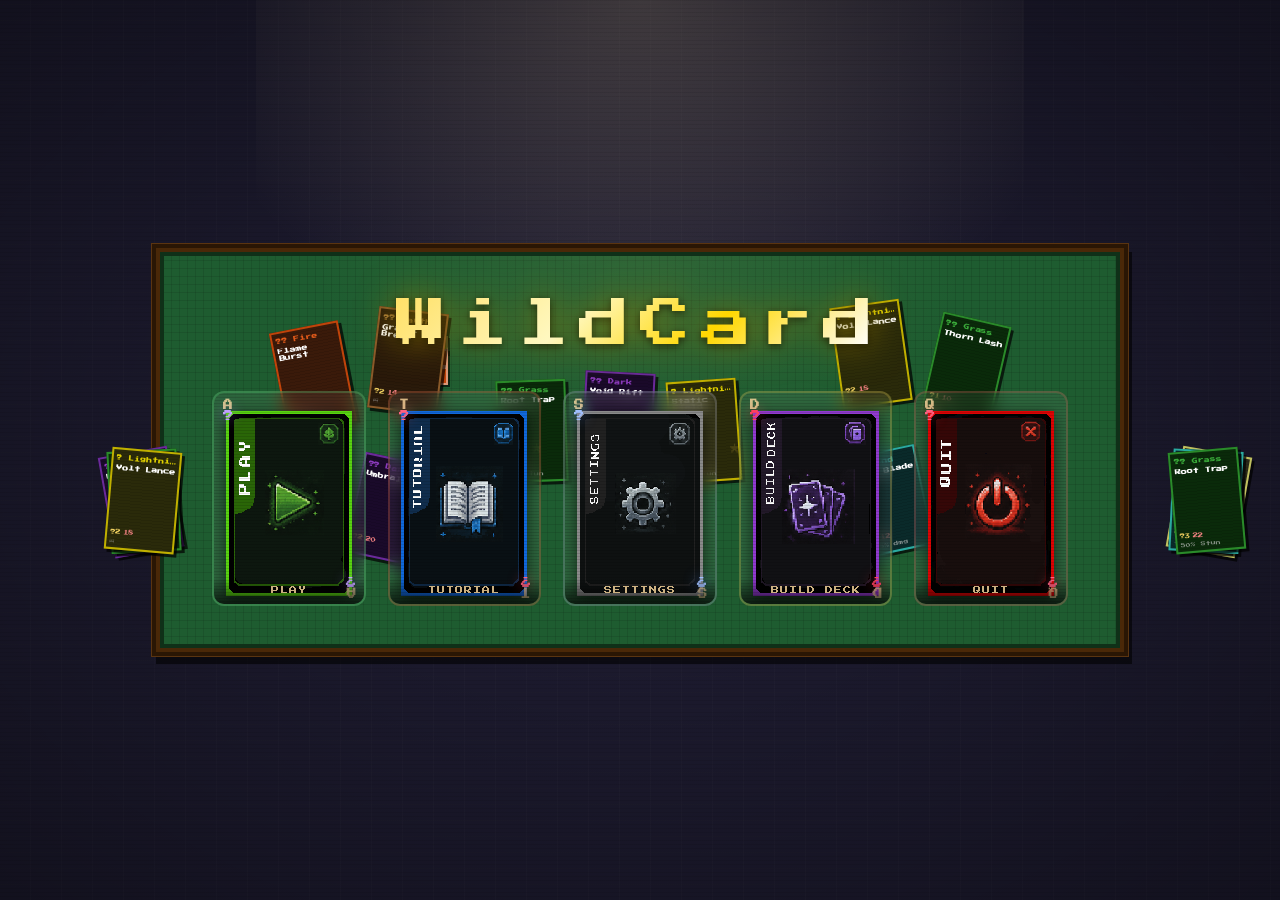
==== commit 57a211cc: "Rename main menu.html to index.html" ====
--- a/index.html
+++ b/index.html
@@ -1,546 +1,358 @@
-<!DOCTYPE html>
-<html lang="en" dir="ltr">
-<head>
-  <meta charset="utf-8">
-  <meta name="viewport" content="width=device-width, initial-scale=1.0">
-  <link rel="stylesheet" href="Bootstrap/bootstrap-5.3.8-dist/css/bootstrap.min.css">
-  <link rel="stylesheet" href="CSS/mm.css">
-  <title>WildCard</title>
-</head>
-<body>
-
-  <!-- ===== SCREEN: Main Menu ===== -->
-  <div class="screen" id="screenMainMenu">
-    <div class="main-wrapper">
-      <h1 class="title">WildCard</h1>
-      <div class="table-wrapper">
-        <div class="table-surface">
-          <div class="card-row">
-            <div class="card-btn" onclick="window.location.href='battle.html?first=player&round=1'">Play</div>
-            <div class="card-btn" onclick="window.location.href='tutorial.html'">Tutorial</div>
-            <div class="card-btn" onclick="openSettings()">Settings</div>
-            <div class="card-btn" onclick="openBuildDeck()">Build Deck</div>
-            <div class="card-btn" onclick="quitGame()">Quit</div>
-          </div>
-        </div>
-      </div>
-    </div>
-
-
-  </div>
-
-
-  <!-- ===== Tutorial Modal ===== -->
-  <div class="modal-overlay tut-overlay" id="tutorialOverlay" onclick="closeTutorialOutside(event)">
-    <div class="tut-modal">
-      <div class="tut-header">
-        <span class="tut-page-label" id="tutPageLabel">1 / 7</span>
-        <h2 class="tut-title" id="tutTitle">Welcome to WildCard</h2>
-        <button class="close-btn tut-close" onclick="closeTutorial()">✕</button>
-      </div>
-      <div class="tut-body" id="tutBody"></div>
-      <div class="tut-footer">
-        <button class="tut-nav-btn" id="tutPrev" onclick="tutNav(-1)">← Prev</button>
-        <div class="tut-dots" id="tutDots"></div>
-        <button class="tut-nav-btn tut-next" id="tutNext" onclick="tutNav(1)">Next →</button>
-      </div>
-    </div>
-  </div>
-
-  <!-- ===== Settings Modal ===== -->
-  <div class="modal-overlay" id="settingsOverlay" onclick="closeSettingsOutside(event)">
-    <div class="settings-modal">
-      <h2 class="settings-title">Settings</h2>
-      <div class="setting-item">
-        <label for="musicVolume">Music Volume</label>
-        <div class="slider-row">
-          <input type="range" id="musicVolume" min="0" max="100" value="70"
-                 oninput="updateVolume('musicVolume', 'musicVal', this.value)">
-          <span id="musicVal">70%</span>
-        </div>
-      </div>
-      <div class="setting-item">
-        <label for="sfxVolume">Sound Effects</label>
-        <div class="slider-row">
-          <input type="range" id="sfxVolume" min="0" max="100" value="70"
-                 oninput="updateVolume('sfxVolume', 'sfxVal', this.value)">
-          <span id="sfxVal">70%</span>
-        </div>
-      </div>
-      <div class="setting-item">
-        <label>Fullscreen</label>
-        <button class="fullscreen-btn" id="fullscreenBtn" onclick="toggleFullscreen()">Enter Fullscreen</button>
-      </div>
-      <button class="close-btn" onclick="closeSettings()">Close</button>
-    </div>
-  </div>
-
-  <!-- ===== Build Deck Modal ===== -->
-  <div class="modal-overlay bd-overlay" id="buildDeckOverlay" onclick="closeBuildDeckOutside(event)">
-    <div class="bd-modal">
-
-      <!-- Header -->
-      <div class="bd-header">
-        <h2 class="bd-title">Build Deck</h2>
-        <div class="deck-counter">Deck: <span id="deckCount">0</span> / 10</div>
-        <button class="close-btn bd-close-btn" onclick="closeBuildDeck()">✕</button>
-      </div>
-
-      <!-- Filter Bar -->
-      <div class="filter-bar">
-        <button class="filter-btn active" onclick="filterCards('all', this)">All</button>
-        <button class="filter-btn" onclick="filterCards('Fire', this)">🔥 Fire</button>
-        <button class="filter-btn" onclick="filterCards('Water', this)">💧 Water</button>
-        <button class="filter-btn" onclick="filterCards('Grass', this)">🌿 Grass</button>
-        <button class="filter-btn" onclick="filterCards('Lightning', this)">⚡ Lightning</button>
-        <button class="filter-btn" onclick="filterCards('Earth', this)">🪨 Earth</button>
-        <button class="filter-btn" onclick="filterCards('Wind', this)">🌪 Wind</button>
-        <button class="filter-btn" onclick="filterCards('Light', this)">✨ Light</button>
-        <button class="filter-btn" onclick="filterCards('Dark', this)">🌑 Dark</button>
-      </div>
-
-      <!-- Body -->
-      <div class="bd-body">
-        <!-- Card Collection -->
-        <div class="collection-panel">
-          <div class="card-grid" id="cardGrid"></div>
-        </div>
-
-        <!-- Deck Panel -->
-        <div class="deck-panel">
-          <h3 class="deck-panel-title">Your Deck <span class="deck-count-badge" id="deckBadge">0/10</span></h3>
-          <div class="deck-list" id="deckList">
-            <p class="deck-empty-msg" id="deckEmptyMsg">Add cards from the collection.</p>
-          </div>
-          <div class="deck-actions">
-            <button class="action-btn save-btn" onclick="saveDeck()">Save</button>
-            <button class="action-btn clear-btn" onclick="clearDeck()">Clear</button>
-          </div>
-        </div>
-      </div>
-
-    </div>
-  </div>
-
-  <!-- Toast -->
-  <div class="toast-msg" id="toastMsg"></div>
-  <!-- Fullscreen restore prompt -->
-  <div id="fsPrompt" class="fs-prompt hidden" onclick="restoreFullscreen()">🖥️ Click to restore fullscreen</div>
-
-  
-  <script>
-    // =====================
-    //  Tutorial
-    // =====================
-    const TUTORIAL_PAGES = [
-      {
-        title: '📖 Welcome to WildCard',
-        content: `
-          <p>WildCard is a turn-based card battle game where you fight opponents using elemental cards.</p>
-          <p>Each round you have <strong>10 minutes</strong> to defeat your opponent before time runs out.</p>
-          <p>Every 5 rounds is a <strong>Boss Battle</strong> — bosses have more HP and smarter AI.</p>
-          <div class="tut-tip">💡 Win rounds to earn item rewards and progress further!</div>
-        `
-      },
-      {
-        title: '⚔ How Battle Works',
-        content: `
-          <p>Each turn you can do <strong>one</strong> of the following:</p>
-          <ul class="tut-list">
-            <li>🃏 <strong>Play a Card</strong> — click any card in your hand to use it</li>
-            <li>🔀 <strong>Shuffle</strong> — draw new cards from the deck pile</li>
-            <li>🎒 <strong>Use an Item</strong> — use an item from your bag (does NOT end your turn)</li>
-          </ul>
-          <p>You have <strong>1 minute</strong> per turn. If you don't act, your turn passes automatically.</p>
-          <div class="tut-tip">💡 Items are free actions — use one then still play a card!</div>
-        `
-      },
-      {
-        title: '🃏 Cards & Energy',
-        content: `
-          <p>Each card costs <strong>Energy ⚡</strong> to play. You start each round with <strong>150 Energy</strong>.</p>
-          <p>Cards have different types:</p>
-          <ul class="tut-list">
-            <li>⚔ <strong>Damage</strong> — deals HP damage to the opponent</li>
-            <li>💚 <strong>Heal</strong> — restores your HP</li>
-            <li>✨ <strong>Buff</strong> — boosts your stats for a few turns</li>
-            <li>🌀 <strong>AoE / Multi-hit</strong> — hits multiple times or in an area</li>
-          </ul>
-          <p>Cards that are too expensive to play are <strong>greyed out</strong>.</p>
-          <div class="tut-tip">💡 Use the Shuffle button to draw fresh cards from the deck when your hand is weak!</div>
-        `
-      },
-      {
-        title: '🔥 Elements & Type Matchups',
-        content: `
-          <p>Your <strong>active element</strong> is determined by the last card you played. The same applies to your opponent.</p>
-          <p>Type matchups affect damage:</p>
-          <div class="tut-matchup-grid">
-            <div class="tut-matchup"><span>🔥 Fire</span><span class="strong">→ 🌿 🌪</span><span class="weak">← 💧 🪨</span></div>
-            <div class="tut-matchup"><span>💧 Water</span><span class="strong">→ 🔥 🪨</span><span class="weak">← 🌿 ⚡</span></div>
-            <div class="tut-matchup"><span>🌿 Grass</span><span class="strong">→ 💧 🪨</span><span class="weak">← 🔥 🌪</span></div>
-            <div class="tut-matchup"><span>⚡ Lightning</span><span class="strong">→ 💧 🌪</span><span class="weak">← 🪨</span></div>
-            <div class="tut-matchup"><span>🪨 Earth</span><span class="strong">→ 🔥 ⚡</span><span class="weak">← 💧 🌿</span></div>
-            <div class="tut-matchup"><span>🌪 Wind</span><span class="strong">→ 🌿 ⚡</span><span class="weak">← 🔥 🪨</span></div>
-            <div class="tut-matchup"><span>✨ Light</span><span class="strong">→ 🌑 (2x)</span><span class="weak">← 🌑 (2x)</span></div>
-            <div class="tut-matchup"><span>🌑 Dark</span><span class="strong">→ ALL (2x)</span><span class="weak">← ALL (2x)</span></div>
-          </div>
-          <div class="tut-tip">💡 <span class="strong">2x damage</span> = Super Effective! &nbsp; <span class="weak">0.5x damage</span> = Not very effective</div>
-        `
-      },
-      {
-        title: '💊 Status Effects',
-        content: `
-          <div class="tut-status-grid">
-            <div class="tut-status"><span>🔥 Burn</span><span>5 damage per turn (3 turns)</span></div>
-            <div class="tut-status"><span>☠ Poison</span><span>4 → 6 → 8 scaling damage per turn</span></div>
-            <div class="tut-status"><span>⚡ Stun</span><span>Skip your next turn</span></div>
-            <div class="tut-status"><span>🛡 Shield</span><span>Reduce incoming damage by 50%</span></div>
-            <div class="tut-status"><span>✨ Barrier</span><span>Completely negate the next attack</span></div>
-            <div class="tut-status"><span>🌿 Regen</span><span>Heal 10 HP per turn</span></div>
-            <div class="tut-status"><span>🪨 Defense</span><span>Reduce damage by 25% for 3 turns</span></div>
-            <div class="tut-status"><span>🌀 Slow</span><span>Opponent gains less energy</span></div>
-          </div>
-          <div class="tut-tip">💡 Use Purify Potion to remove all debuffs instantly!</div>
-        `
-      },
-      {
-        title: '🎒 Items & Bag',
-        content: `
-          <p>You can hold up to <strong>5 items</strong> in your bag. Items are rewarded after each round win.</p>
-          <p>Using an item <strong>does not end your turn</strong> — you can still play a card after!</p>
-          <p>Item rarities:</p>
-          <ul class="tut-list">
-            <li><span style="color:#aaa">⬜ Common</span> — basic heals, shields, debuffs</li>
-            <li><span style="color:#7c9e7a">🟩 Uncommon</span> — stronger effects, buffs</li>
-            <li><span style="color:#e0d000">👑 Legendary</span> — rare, powerful effects (Phoenix Feather, Chaos Dice, Time Crystal)</li>
-          </ul>
-          <p>If your bag is full after a win, you'll be asked to <strong>discard</strong> an item to make room.</p>
-          <div class="tut-tip">💡 Legendary items have a 10% chance to appear as rewards!</div>
-        `
-      },
-      {
-        title: '🃏 Build Deck',
-        content: `
-          <p>From the main menu, open <strong>Build Deck</strong> to create your custom starting hand.</p>
-          <ul class="tut-list">
-            <li>Browse all <strong>24 cards</strong> across 8 elements</li>
-            <li>Add up to <strong>10 cards</strong> to your deck</li>
-            <li>Max <strong>2 copies</strong> of the same card</li>
-            <li>Mix any elements you want</li>
-          </ul>
-          <p>When you <strong>Save</strong> your deck, it will be used as your starting hand at the beginning of every round.</p>
-          <p>If you have no saved deck, you'll start with <strong>7 random cards</strong>.</p>
-          <p>The <strong>Shuffle</strong> button in battle always draws from all 24 cards randomly — not just your saved deck.</p>
-          <div class="tut-tip">💡 Build a focused deck around one element for consistent type advantages!</div>
-        `
-      }
-    ];
-
-    let tutPage = 0;
-
-    function openTutorial() {
-      tutPage = 0;
-      renderTutPage();
-      document.getElementById('tutorialOverlay').classList.add('active');
-    }
-
-    function closeTutorial() {
-      document.getElementById('tutorialOverlay').classList.remove('active');
-    }
-
-    function closeTutorialOutside(e) {
-      if (e.target === document.getElementById('tutorialOverlay')) closeTutorial();
-    }
-
-    function tutNav(dir) {
-      tutPage = Math.max(0, Math.min(TUTORIAL_PAGES.length - 1, tutPage + dir));
-      renderTutPage();
-    }
-
-    function renderTutPage() {
-      const page = TUTORIAL_PAGES[tutPage];
-      document.getElementById('tutTitle').textContent = page.title;
-      document.getElementById('tutBody').innerHTML = page.content;
-      document.getElementById('tutPageLabel').textContent = (tutPage + 1) + ' / ' + TUTORIAL_PAGES.length;
-
-      // Prev/Next buttons
-      document.getElementById('tutPrev').disabled = tutPage === 0;
-      const nextBtn = document.getElementById('tutNext');
-      if (tutPage === TUTORIAL_PAGES.length - 1) {
-        nextBtn.textContent = 'Done ✓';
-        nextBtn.onclick = closeTutorial;
-      } else {
-        nextBtn.textContent = 'Next →';
-        nextBtn.onclick = () => tutNav(1);
-      }
-
-      // Dots
-      const dots = document.getElementById('tutDots');
-      dots.innerHTML = '';
-      TUTORIAL_PAGES.forEach((_, i) => {
-        const d = document.createElement('span');
-        d.className = 'tut-dot' + (i === tutPage ? ' active' : '');
-        d.onclick = () => { tutPage = i; renderTutPage(); };
-        dots.appendChild(d);
-      });
-    }
-    function openSettings() { document.getElementById('settingsOverlay').classList.add('active'); }
-    function closeSettings() { document.getElementById('settingsOverlay').classList.remove('active'); }
-    function closeSettingsOutside(e) { if (e.target===document.getElementById('settingsOverlay')) closeSettings(); }
-
-    function updateVolume(sliderId, labelId, value) {
-      document.getElementById(labelId).textContent = value + '%';
-      // Save to localStorage
-      localStorage.setItem(sliderId, value);
-      // Hook up audio here when ready: e.g. musicAudio.volume = value / 100;
-    }
-
-    // =====================
-    //  Fullscreen
-    // =====================
-    function toggleFullscreen() {
-      const btn = document.getElementById('fullscreenBtn');
-      if (!document.fullscreenElement) {
-        document.documentElement.requestFullscreen().then(() => {
-          btn.textContent = 'Exit Fullscreen';
-          localStorage.setItem('fullscreen', '1');
-        }).catch(()=>{});
-      } else {
-        document.exitFullscreen().then(() => {
-          btn.textContent = 'Enter Fullscreen';
-          localStorage.setItem('fullscreen', '0');
-        }).catch(()=>{});
-      }
-    }
-
-    document.addEventListener('fullscreenchange', () => {
-      const btn = document.getElementById('fullscreenBtn');
-      if (btn) btn.textContent = document.fullscreenElement ? 'Exit Fullscreen' : 'Enter Fullscreen';
-      if (!document.fullscreenElement) localStorage.setItem('fullscreen', '0');
-    });
-
-    // =====================
-    //  Apply saved settings on load
-    // =====================
-    (function applySavedSettings() {
-      const music = localStorage.getItem('musicVolume') || '70';
-      const sfx   = localStorage.getItem('sfxVolume')   || '70';
-      document.getElementById('musicVolume').value = music;
-      document.getElementById('sfxVolume').value   = sfx;
-      document.getElementById('musicVal').textContent = music + '%';
-      document.getElementById('sfxVal').textContent   = sfx   + '%';
-
-      // Show restore prompt if fullscreen was active before navigation
-      if (localStorage.getItem('fullscreen') === '1' && !document.fullscreenElement) {
-        document.getElementById('fsPrompt').classList.remove('hidden');
-      }
-    })();
-
-    // =====================
-    //  Quit
-    // =====================
-    function quitGame() {      const confirmed = confirm('Are you sure you want to quit?');
-      if (confirmed) {
-        document.body.innerHTML = '<div style="display:flex;justify-content:center;align-items:center;height:100vh;background:#1e2a22;color:#aaa;font-size:1.2rem;">Goodbye!! it was nice playing with you!.</div>';
-      }
-    }
-
-    // =====================
-    //  Build Deck
-    // =====================
-    const ALL_CARDS = [
-      { id:'flame_burst',    name:'Flame Burst',    element:'Fire',      energy:1, damage:'15',         effect:'30% Burn' },
-      { id:'inferno_slash',  name:'Inferno Slash',  element:'Fire',      energy:3, damage:'40',         effect:'Self takes 10' },
-      { id:'wildfire',       name:'Wildfire',       element:'Fire',      energy:4, damage:'25 AoE',     effect:'Burn chance' },
-      { id:'aqua_shot',      name:'Aqua Shot',      element:'Water',     energy:1, damage:'15',         effect:'—' },
-      { id:'tidal_wave',     name:'Tidal Wave',     element:'Water',     energy:3, damage:'30',         effect:'Slow enemy' },
-      { id:'healing_rain',   name:'Healing Rain',   element:'Water',     energy:2, damage:'Heal 25',    effect:'—' },
-      { id:'vine_whip',      name:'Vine Whip',      element:'Grass',     energy:1, damage:'12',         effect:'—' },
-      { id:'poison_spores',  name:'Poison Spores',  element:'Grass',     energy:2, damage:'10',         effect:'Poison' },
-      { id:'root_trap',      name:'Root Trap',      element:'Grass',     energy:3, damage:'15',         effect:'50% Stun' },
-      { id:'thunder_strike', name:'Thunder Strike', element:'Lightning', energy:2, damage:'30',         effect:'—' },
-      { id:'static_field',   name:'Static Field',   element:'Lightning', energy:3, damage:'20',         effect:'Stun chance' },
-      { id:'overcharge',     name:'Overcharge',     element:'Lightning', energy:2, damage:'Buff',       effect:'Buff Crit' },
-      { id:'rock_smash',     name:'Rock Smash',     element:'Earth',     energy:2, damage:'25',         effect:'—' },
-      { id:'stone_wall',     name:'Stone Wall',     element:'Earth',     energy:2, damage:'—',          effect:'+Defense' },
-      { id:'earthquake',     name:'Earthquake',     element:'Earth',     energy:4, damage:'35 AoE',     effect:'—' },
-      { id:'air_slash',      name:'Air Slash',      element:'Wind',      energy:1, damage:'15',         effect:'Fast' },
-      { id:'tornado',        name:'Tornado',        element:'Wind',      energy:3, damage:'10x3',       effect:'RNG' },
-      { id:'tailwind',       name:'Tailwind',       element:'Wind',      energy:2, damage:'Buff',       effect:'Buff Speed' },
-      { id:'holy_beam',      name:'Holy Beam',      element:'Light',     energy:3, damage:'35',         effect:'2x vs Dark' },
-      { id:'divine_shield',  name:'Divine Shield',  element:'Light',     energy:2, damage:'—',          effect:'50% reduction' },
-      { id:'sanctuary',      name:'Sanctuary',      element:'Light',     energy:4, damage:'Heal+Shield',effect:'Heal + Shield' },
-      { id:'shadow_strike',  name:'Shadow Strike',  element:'Dark',      energy:2, damage:'40',         effect:'—' },
-      { id:'blood_pact',     name:'Blood Pact',     element:'Dark',      energy:3, damage:'55',         effect:'Lose 15 HP' },
-      { id:'void_explosion', name:'Void Explosion', element:'Dark',      energy:5, damage:'80',         effect:'Both take dmg' },
-    ];
-
-    const ELEMENT_COLORS = {
-      Fire:      { bg:'#3a1a0a', border:'#c0440a', badge:'#e05a1a' },
-      Water:     { bg:'#0a1a3a', border:'#0a60c0', badge:'#1a80e0' },
-      Grass:     { bg:'#0a2a0a', border:'#2a8a2a', badge:'#3aaa3a' },
-      Lightning: { bg:'#2a2a0a', border:'#c0b000', badge:'#e0d000' },
-      Earth:     { bg:'#2a1a0a', border:'#8a5a2a', badge:'#aa7a3a' },
-      Wind:      { bg:'#0a2a2a', border:'#2aaaa0', badge:'#3acac0' },
-      Light:     { bg:'#2a2a1a', border:'#c0c060', badge:'#e0e080' },
-      Dark:      { bg:'#1a0a2a', border:'#6a2a9a', badge:'#8a3aba' },
-    };
-
-    const ELEMENT_ICONS = {
-      Fire:'🔥', Water:'💧', Grass:'🌿', Lightning:'⚡',
-      Earth:'🪨', Wind:'🌪', Light:'✨', Dark:'🌑'
-    };
-
-    let deck = [];
-    let currentFilter = 'all';
-
-    function openBuildDeck() {
-      renderCollection();
-      renderDeck();
-      document.getElementById('buildDeckOverlay').classList.add('active');
-    }
-
-    function closeBuildDeck() {
-      document.getElementById('buildDeckOverlay').classList.remove('active');
-    }
-
-    function closeBuildDeckOutside(e) {
-      if (e.target === document.getElementById('buildDeckOverlay')) closeBuildDeck();
-    }
-
-    function filterCards(filter, btn) {
-      currentFilter = filter;
-      document.querySelectorAll('.filter-btn').forEach(b => b.classList.remove('active'));
-      btn.classList.add('active');
-      renderCollection();
-    }
-
-    function renderCollection() {
-      const grid = document.getElementById('cardGrid');
-      grid.innerHTML = '';
-      const filtered = currentFilter === 'all' ? ALL_CARDS : ALL_CARDS.filter(c => c.element === currentFilter);
-      const total = deck.reduce((s, d) => s + d.count, 0);
-
-      filtered.forEach(card => {
-        const col = ELEMENT_COLORS[card.element];
-        const inDeck = deck.find(d => d.card.id === card.id);
-        const count = inDeck ? inDeck.count : 0;
-        const maxed = count >= 2;
-        const deckFull = total >= 10;
-
-        const el = document.createElement('div');
-        el.className = 'coll-card' + (maxed ? ' maxed' : '');
-        el.style.setProperty('--card-bg', col.bg);
-        el.style.setProperty('--card-border', col.border);
-        el.style.setProperty('--card-badge', col.badge);
-        el.innerHTML = `
-          <div class="coll-card-element">${ELEMENT_ICONS[card.element]} ${card.element}</div>
-          <div class="coll-card-name">${card.name}</div>
-          <div class="coll-card-stats">
-            <span class="stat-energy">⚡${card.energy}</span>
-            <span class="stat-dmg">${card.damage}</span>
-          </div>
-          <div class="coll-card-effect">${card.effect}</div>
-          <div class="coll-card-footer">
-            <span class="copy-count">${count}/2</span>
-            <button class="add-btn" onclick="addCard('${card.id}')" ${maxed || deckFull ? 'disabled' : ''}>
-              ${maxed ? 'Max' : deckFull ? 'Full' : '+ Add'}
-            </button>
-          </div>`;
-        grid.appendChild(el);
-      });
-    }
-
-    function renderDeck() {
-      const list = document.getElementById('deckList');
-      const emptyMsg = document.getElementById('deckEmptyMsg');
-      const total = deck.reduce((s, d) => s + d.count, 0);
-      document.getElementById('deckCount').textContent = total;
-      document.getElementById('deckBadge').textContent = total + '/10';
-
-      // Clear only the card rows, not the empty message element
-      Array.from(list.children).forEach(child => {
-        if (child !== emptyMsg) child.remove();
-      });
-
-      if (deck.length === 0) {
-        emptyMsg.style.display = 'block';
-        return;
-      }
-      emptyMsg.style.display = 'none';
-
-      deck.forEach(entry => {
-        const col = ELEMENT_COLORS[entry.card.element];
-        const row = document.createElement('div');
-        row.className = 'deck-row';
-        row.style.setProperty('--card-border', col.border);
-        row.innerHTML = `
-          <span class="deck-row-icon">${ELEMENT_ICONS[entry.card.element]}</span>
-          <span class="deck-row-name">${entry.card.name}</span>
-          <span class="deck-row-count">x${entry.count}</span>
-          <button class="remove-btn" onclick="removeCard('${entry.card.id}')">✕</button>`;
-        list.appendChild(row);
-      });
-    }
-
-    function addCard(cardId) {
-      const total = deck.reduce((s, d) => s + d.count, 0);
-      if (total >= 10) { showToast('Deck is full! (10/10)'); return; }
-      const card = ALL_CARDS.find(c => c.id === cardId);
-      const existing = deck.find(d => d.card.id === cardId);
-      if (existing) {
-        if (existing.count >= 2) { showToast('Max 2 copies per card!'); return; }
-        existing.count++;
-      } else {
-        deck.push({ card, count: 1 });
-      }
-      renderDeck();
-      renderCollection();
-    }
-
-    function removeCard(cardId) {
-      const idx = deck.findIndex(d => d.card.id === cardId);
-      if (idx === -1) return;
-      deck[idx].count--;
-      if (deck[idx].count <= 0) deck.splice(idx, 1);
-      renderDeck();
-      renderCollection();
-    }
-
-    function saveDeck() {
-      const total = deck.reduce((s, d) => s + d.count, 0);
-      if (total === 0) { showToast('Add some cards first!'); return; }
-      localStorage.setItem('wildcardDeck', JSON.stringify(deck));
-      showToast('Deck saved! (' + total + ' cards)');
-    }
-
-    function clearDeck() {
-      if (deck.length === 0) { showToast('Deck is already empty.'); return; }
-      deck = [];
-      localStorage.removeItem('wildcardDeck');
-      renderDeck();
-      renderCollection();
-      showToast('Deck cleared. Random cards will be used in battle.');
-    }
-
-    function showToast(msg) {
-      const t = document.getElementById('toastMsg');
-      t.textContent = msg;
-      t.classList.add('show');
-      setTimeout(() => t.classList.remove('show'), 2000);
-    }
-
-    // Load saved deck on startup
-    const saved = localStorage.getItem('wildcardDeck');
-    if (saved) {
-      try {
-        deck = JSON.parse(saved).map(e => ({
-          card: ALL_CARDS.find(c => c.id === e.card.id),
-          count: e.count
-        })).filter(e => e.card);
-      } catch(e) { deck = []; }
-    }
-  </script>
-</body>
-</html>
+<!DOCTYPE html>
+<html lang="en" dir="ltr">
+<head>
+  <meta charset="utf-8">
+  <meta name="viewport" content="width=device-width, initial-scale=1.0">
+  <link rel="preconnect" href="https://fonts.googleapis.com">
+  <link rel="preconnect" href="https://fonts.gstatic.com" crossorigin>
+  <link href="https://fonts.googleapis.com/css2?family=Press+Start+2P&display=swap" rel="stylesheet">
+  <link rel="stylesheet" href="Bootstrap/bootstrap-5.3.8-dist/css/bootstrap.min.css">
+  <link rel="stylesheet" href="CSS/mm.css">
+  <title>WildCard</title>
+  <script>
+    (function () {
+      var MENU = 'main menu.html';
+      var RUN_KEY = 'wcActiveRun';
+      var ITEMS_KEY = 'wildcardItems';
+      var STARTED_KEY = 'gameStarted';
+
+      function clearGameRun() {
+        sessionStorage.removeItem(ITEMS_KEY);
+        sessionStorage.removeItem(STARTED_KEY);
+        sessionStorage.removeItem('nextFirstTurn');
+        sessionStorage.removeItem(RUN_KEY);
+        localStorage.removeItem(ITEMS_KEY);
+      }
+      function startNewGame() { clearGameRun(); sessionStorage.setItem(RUN_KEY, '1'); }
+      function endRunToMenu() { clearGameRun(); location.replace(MENU); }
+      function saveItems(bag) { sessionStorage.setItem(ITEMS_KEY, JSON.stringify(bag)); }
+      function loadItems() {
+        try { return JSON.parse(sessionStorage.getItem(ITEMS_KEY) || '[]'); } catch (e) { return []; }
+      }
+      function isReload() {
+        if (typeof performance.getNavigationType === 'function') return performance.getNavigationType() === 'reload';
+        var nav = performance.getEntriesByType && performance.getEntriesByType('navigation')[0];
+        return nav && nav.type === 'reload';
+      }
+      function installHistoryTrap() {
+        var state = { wc: 'trap', t: Date.now() };
+        history.replaceState(state, '', location.href);
+        history.pushState(state, '', location.href);
+        addEventListener('popstate', function () { endRunToMenu(); });
+      }
+      function boot(page) {
+        if (page === 'menu') { history.replaceState({ wc: 'menu' }, '', location.href); return true; }
+        if (isReload()) { endRunToMenu(); return false; }
+        if (page === 'battle') {
+          if (!sessionStorage.getItem(RUN_KEY)) { location.replace(MENU); return false; }
+          installHistoryTrap(); return true;
+        }
+        if (page === 'tutorial' || page === 'builddeck') { installHistoryTrap(); return true; }
+        return true;
+      }
+      addEventListener('pageshow', function (e) {
+        var p = document.body && document.body.dataset.wcPage;
+        if (!p || p === 'menu') return;
+        if (e.persisted) endRunToMenu();
+      });
+
+      window.WildCardSession = {
+        MENU: MENU, startNewGame: startNewGame, endRunToMenu: endRunToMenu,
+        clearGameRun: clearGameRun, saveItems: saveItems, loadItems: loadItems, boot: boot
+      };
+    })();
+  </script>
+</head>
+<body class="page-menu" data-wc-page="menu">
+<script>WildCardSession.boot('menu');</script>
+
+  <!-- -- Atmosphere layers -- -->
+  <div class="menu-bg"       aria-hidden="true"></div>
+  <div class="menu-vignette" aria-hidden="true"></div>
+
+  <!-- Poker table background -->
+  <div class="poker-table-wrap" aria-hidden="true">
+    <div class="poker-table" id="pokerTable">
+      <div class="table-lamp"></div>
+      <!-- Side card fans and table cards injected by JS -->
+      <div class="side-cards-left"  id="sideCardsLeft"></div>
+      <div class="side-cards-right" id="sideCardsRight"></div>
+      <!-- Pixel chip stacks -->
+      <div class="chip-stack" style="top:22%;left:28%">
+        <div class="chip" style="background:#c0440a"></div>
+        <div class="chip" style="background:#c0440a"></div>
+        <div class="chip" style="background:#e0d000"></div>
+      </div>
+      <div class="chip-stack" style="top:24%;right:26%">
+        <div class="chip" style="background:#1a80e0"></div>
+        <div class="chip" style="background:#1a80e0"></div>
+        <div class="chip" style="background:#1a80e0"></div>
+        <div class="chip" style="background:#e0d000"></div>
+      </div>
+      <div class="chip-stack" style="top:60%;left:48%">
+        <div class="chip" style="background:#e0d000"></div>
+        <div class="chip" style="background:#e0d000"></div>
+      </div>
+    </div>
+  </div>
+
+  <!-- Neon horizontal streaks -->
+  <div class="neon-line" style="top:18%;--nlColor:rgba(180,100,255,0.3);--nlDur:8s;--nlDelay:0s;"  aria-hidden="true"></div>
+  <div class="neon-line" style="top:52%;--nlColor:rgba(90,220,120,0.2);--nlDur:11s;--nlDelay:3s;" aria-hidden="true"></div>
+  <div class="neon-line" style="top:80%;--nlColor:rgba(255,80,80,0.18);--nlDur:9s;--nlDelay:6s;"  aria-hidden="true"></div>
+
+  <!-- -- Main screen -- -->
+  <div class="menu-screen" id="screenMainMenu">
+
+    <!-- Title -->
+    <div class="title-block">
+      <h1 class="title">WildCard</h1>
+    </div>
+
+    <!-- Menu cards -->
+    <div class="menu-cards" role="navigation" aria-label="Main menu">
+
+      <button type="button" class="menu-card menu-card--play"
+              data-menu="play" data-href="battle.html?first=player&round=1" aria-label="Play">
+        <span class="card-corner"><span class="card-corner-val">A</span><span class="card-corner-suit suit-spade">?</span></span>
+        <span class="card-corner-br"><span class="card-corner-val">A</span><span class="card-corner-suit suit-spade">?</span></span>
+        <img class="card-art" src="Images/Play.png" alt="Play">
+        <span class="card-label">PLAY</span>
+      </button>
+
+      <button type="button" class="menu-card menu-card--tutorial"
+              data-menu="tutorial" data-href="tutorial.html" aria-label="Tutorial">
+        <span class="card-corner"><span class="card-corner-val">T</span><span class="card-corner-suit suit-heart">?</span></span>
+        <span class="card-corner-br"><span class="card-corner-val">T</span><span class="card-corner-suit suit-heart">?</span></span>
+        <img class="card-art" src="Images/Tutorial.png" alt="Tutorial">
+        <span class="card-label">TUTORIAL</span>
+      </button>
+
+      <button type="button" class="menu-card menu-card--settings"
+              data-menu="settings" aria-label="Settings">
+        <span class="card-corner"><span class="card-corner-val">S</span><span class="card-corner-suit suit-club">?</span></span>
+        <span class="card-corner-br"><span class="card-corner-val">S</span><span class="card-corner-suit suit-club">?</span></span>
+        <img class="card-art" src="Images/Settings.png" alt="Settings">
+        <span class="card-label">SETTINGS</span>
+      </button>
+
+      <button type="button" class="menu-card menu-card--deck"
+              data-menu="deck" data-href="builddeck.html" aria-label="Build Deck">
+        <span class="card-corner"><span class="card-corner-val">D</span><span class="card-corner-suit suit-diamond">?</span></span>
+        <span class="card-corner-br"><span class="card-corner-val">D</span><span class="card-corner-suit suit-diamond">?</span></span>
+        <img class="card-art" src="Images/BuildDeck.png" alt="Build Deck">
+        <span class="card-label">BUILD DECK</span>
+      </button>
+
+      <button type="button" class="menu-card menu-card--quit"
+              data-menu="quit" aria-label="Quit">
+        <span class="card-corner"><span class="card-corner-val">Q</span><span class="card-corner-suit suit-heart">?</span></span>
+        <span class="card-corner-br"><span class="card-corner-val">Q</span><span class="card-corner-suit suit-heart">?</span></span>
+        <img class="card-art" src="Images/Exit.png" alt="Quit">
+        <span class="card-label">QUIT</span>
+      </button>
+
+    </div>
+
+  </div>
+
+  <!-- Transition overlay -->
+  <div class="menu-transition" id="menuTransition" aria-hidden="true"></div>
+
+  <!-- Settings modal -->
+  <div class="modal-overlay" id="settingsOverlay" onclick="closeSettingsOutside(event)">
+    <div class="settings-modal">
+      <h2 class="settings-title">? Settings</h2>
+      <div class="setting-item">
+        <label for="musicVolume">Music Volume</label>
+        <div class="slider-row">
+          <input type="range" id="musicVolume" min="0" max="100" value="70"
+                 oninput="updateVolume('musicVolume','musicVal',this.value)">
+          <span id="musicVal">70%</span>
+        </div>
+      </div>
+      <div class="setting-item">
+        <label for="sfxVolume">Sound Effects</label>
+        <div class="slider-row">
+          <input type="range" id="sfxVolume" min="0" max="100" value="70"
+                 oninput="updateVolume('sfxVolume','sfxVal',this.value)">
+          <span id="sfxVal">70%</span>
+        </div>
+      </div>
+      <div class="setting-item">
+        <label>Fullscreen</label>
+        <button class="fullscreen-btn" id="fullscreenBtn" onclick="toggleFullscreen()">Enter Fullscreen</button>
+      </div>
+      <button class="close-btn" onclick="closeSettings()">Close</button>
+    </div>
+  </div>
+
+  <div class="toast-msg" id="toastMsg"></div>
+  <div id="fsPrompt" class="fs-prompt hidden" onclick="restoreFullscreen()">??? Click to restore fullscreen</div>
+
+  <script>
+    /* -- Menu navigation -- */
+    let menuNavigating = false;
+
+    document.querySelectorAll('.menu-card[data-menu]').forEach(btn => {
+      btn.addEventListener('click', e => chooseMenuCard(e));
+    });
+
+    function chooseMenuCard(e) {
+      if (menuNavigating) return;
+      const btn    = e.currentTarget;
+      const action = btn.dataset.menu;
+      const href   = btn.dataset.href;
+
+      if (action === 'settings') {
+        btn.classList.add('menu-card--launch');
+        setTimeout(() => { btn.classList.remove('menu-card--launch'); openSettings(); }, 220);
+        return;
+      }
+      if (action === 'quit') {
+        btn.classList.add('menu-card--launch');
+        setTimeout(() => { btn.classList.remove('menu-card--launch'); quitGame(); }, 180);
+        return;
+      }
+      if (!href) return;
+      if (action === 'play') WildCardSession.startNewGame();
+      launchMenuTransition(btn, href);
+    }
+
+    function launchMenuTransition(btn, href) {
+      menuNavigating = true;
+      document.querySelectorAll('.menu-card').forEach(b => {
+        b.disabled = true;
+        if (b !== btn) b.classList.add('menu-card--dim');
+      });
+      btn.classList.add('menu-card--launch');
+      const overlay = document.getElementById('menuTransition');
+      overlay.classList.add('active', 'menu-transition--' + (btn.dataset.menu || 'play'));
+      setTimeout(() => { window.location.href = href; }, 620);
+    }
+
+    function openSettings()  { document.getElementById('settingsOverlay').classList.add('active'); }
+    function closeSettings() { document.getElementById('settingsOverlay').classList.remove('active'); }
+    function closeSettingsOutside(e) {
+      if (e.target === document.getElementById('settingsOverlay')) closeSettings();
+    }
+
+    function updateVolume(sliderId, labelId, value) {
+      document.getElementById(labelId).textContent = value + '%';
+      localStorage.setItem(sliderId, value);
+    }
+
+    function toggleFullscreen() {
+      const btn = document.getElementById('fullscreenBtn');
+      if (!document.fullscreenElement) {
+        document.documentElement.requestFullscreen().then(() => {
+          btn.textContent = 'Exit Fullscreen';
+          localStorage.setItem('fullscreen', '1');
+        }).catch(() => {});
+      } else {
+        document.exitFullscreen().then(() => {
+          btn.textContent = 'Enter Fullscreen';
+          localStorage.setItem('fullscreen', '0');
+        }).catch(() => {});
+      }
+    }
+
+    document.addEventListener('fullscreenchange', () => {
+      const btn = document.getElementById('fullscreenBtn');
+      if (btn) btn.textContent = document.fullscreenElement ? 'Exit Fullscreen' : 'Enter Fullscreen';
+      if (!document.fullscreenElement) localStorage.setItem('fullscreen', '0');
+    });
+
+    (function applySavedSettings() {
+      const music = localStorage.getItem('musicVolume') || '70';
+      const sfx   = localStorage.getItem('sfxVolume')   || '70';
+      document.getElementById('musicVolume').value = music;
+      document.getElementById('sfxVolume').value   = sfx;
+      document.getElementById('musicVal').textContent = music + '%';
+      document.getElementById('sfxVal').textContent   = sfx   + '%';
+      if (localStorage.getItem('fullscreen') === '1' && !document.fullscreenElement) {
+        document.getElementById('fsPrompt').classList.remove('hidden');
+      }
+    })();
+
+    function quitGame() {
+      if (confirm('Are you sure you want to quit?')) {
+        document.body.innerHTML = '<div style="display:flex;justify-content:center;align-items:center;height:100vh;background:#0d0a14;color:rgba(255,255,255,0.4);font-family:\'Press Start 2P\',monospace;font-size:0.7rem;text-align:center;padding:20px;">Thanks for playing WildCard!</div>';
+      }
+    }
+
+    function restoreFullscreen() {
+      document.documentElement.requestFullscreen().catch(() => {});
+      document.getElementById('fsPrompt').classList.add('hidden');
+    }
+
+    const saved = localStorage.getItem('wildcardDeck');
+    if (saved) { try { JSON.parse(saved); } catch(e) { localStorage.removeItem('wildcardDeck'); } }
+
+    /* -- Render battle cards on the poker table -- */
+    const TABLE_CARDS = [
+      {name:'Flame Burst',  element:'Fire',      energy:1, damage:8,   effect:'50% Burn',       color:{bg:'#3a1a0a',border:'#c0440a',badge:'#e05a1a'}},
+      {name:'Thorn Lash',   element:'Grass',     energy:1, damage:10,  effect:'',               color:{bg:'#0a2a0a',border:'#2a8a2a',badge:'#3aaa3a'}},
+      {name:'Aqua Shot',    element:'Water',     energy:1, damage:10,  effect:'',               color:{bg:'#0a1a3a',border:'#0a60c0',badge:'#1a80e0'}},
+      {name:'Volt Lance',   element:'Lightning', energy:2, damage:18,  effect:'',               color:{bg:'#2a2a0a',border:'#c0b000',badge:'#e0d000'}},
+      {name:'Umbral Cut',   element:'Dark',      energy:2, damage:20,  effect:'',               color:{bg:'#1a0a2a',border:'#6a2a9a',badge:'#8a3aba'}},
+      {name:'Prism Beam',   element:'Light',     energy:3, damage:24,  effect:'vs Dark',         color:{bg:'#2a2a1a',border:'#c0c060',badge:'#e0e080'}},
+      {name:'Root Trap',    element:'Grass',     energy:3, damage:22,  effect:'50% Stun',        color:{bg:'#0a2a0a',border:'#2a8a2a',badge:'#3aaa3a'}},
+      {name:'Gravel Break', element:'Earth',     energy:2, damage:14,  effect:'',               color:{bg:'#2a1a0a',border:'#8a5a2a',badge:'#aa7a3a'}},
+      {name:'Gust Blade',   element:'Wind',      energy:1, damage:12,  effect:'+25% dmg',        color:{bg:'#0a2a2a',border:'#2aaaa0',badge:'#3acac0'}},
+      {name:'Void Rift',    element:'Dark',      energy:5, damage:35,  effect:'Recoil',          color:{bg:'#1a0a2a',border:'#6a2a9a',badge:'#8a3aba'}},
+      {name:'Static Field', element:'Lightning', energy:3, damage:28,  effect:'30% Stun',        color:{bg:'#2a2a0a',border:'#c0b000',badge:'#e0d000'}},
+    ];
+
+    const ICONS_MM = {Fire:'??',Water:'??',Grass:'??',Lightning:'?',Earth:'??',Wind:'??',Light:'?',Dark:'??'};
+
+    function makeBattleCard(card) {
+      const el = document.createElement('div');
+      el.className = 'table-battle-card';
+      el.style.setProperty('--card-bg',     card.color.bg);
+      el.style.setProperty('--card-border', card.color.border);
+      el.style.setProperty('--card-badge',  card.color.badge);
+      el.style.background = card.color.bg;
+      el.style.borderColor = card.color.border;
+      el.innerHTML = `
+        <div class="tbc-element">${ICONS_MM[card.element]} ${card.element}</div>
+        <div class="tbc-name">${card.name}</div>
+        <div class="tbc-stats"><span class="tbc-energy">?${card.energy}</span><span class="tbc-dmg">${card.damage}</span></div>
+        <div class="tbc-effect">${card.effect}</div>`;
+      return el;
+    }
+
+    (function buildTableCards() {
+      const shuffled = [...TABLE_CARDS].sort(() => Math.random() - 0.5);
+      const table = document.getElementById('pokerTable');
+
+      // Scattered cards on the felt
+      const feltPositions = [
+        {top:'18%',left:'12%',rot:'-11deg'}, {top:'14%',left:'22%',rot:'7deg'},
+        {top:'56%',left:'9%', rot:'-5deg'},  {top:'52%',left:'20%',rot:'12deg'},
+        {top:'16%',right:'12%',rot:'13deg'}, {top:'12%',right:'22%',rot:'-8deg'},
+        {top:'54%',right:'9%', rot:'6deg'},  {top:'50%',right:'20%',rot:'-12deg'},
+        {top:'32%',left:'35%',rot:'-2deg'},  {top:'30%',left:'44%',rot:'3deg'},
+        {top:'32%',left:'53%',rot:'-4deg'},
+      ];
+      feltPositions.forEach((pos, i) => {
+        const card = makeBattleCard(shuffled[i % shuffled.length]);
+        card.style.position = 'absolute';
+        card.style.top    = pos.top    || '';
+        card.style.left   = pos.left   || '';
+        card.style.right  = pos.right  || '';
+        card.style.transform = `rotate(${pos.rot})`;
+        table.appendChild(card);
+      });
+
+      // Side fans
+      const leftEl  = document.getElementById('sideCardsLeft');
+      const rightEl = document.getElementById('sideCardsRight');
+      for (let i = 0; i < 3; i++) {
+        leftEl.appendChild(makeBattleCard(shuffled[(i + 3) % shuffled.length]));
+        rightEl.appendChild(makeBattleCard(shuffled[(i + 6) % shuffled.length]));
+      }
+    })();
+  </script>
+</body>
+</html>
--- a/CSS/mm.css
+++ b/CSS/mm.css
@@ -1,677 +1,690 @@
-/* ===== Reset & Base ===== */
-*, *::before, *::after {
-  box-sizing: border-box;
-}
+/* ============================================================
+   WILDCARD — Main Menu  (Balatro-inspired pixel card theme)
+   ============================================================ */
+
+*, *::before, *::after { box-sizing: border-box; }
 
 body {
   margin: 0;
   min-height: 100vh;
-  background: #1e2a22;
-  display: flex;
+  overflow: hidden;
+  background: #1c1a2e;
+  font-family: 'Press Start 2P', monospace;
+  color: #f0e8d8;
+  animation: pageEnter 0.55s ease forwards;
+}
+
+@keyframes pageEnter {
+  from { opacity: 0; transform: scale(1.04); }
+  to   { opacity: 1; transform: scale(1); }
+}
+
+.hidden { display: none !important; }
+
+/* ============================================================
+   BACKGROUND — pixel poker room
+   ============================================================ */
+.menu-bg {
+  position: fixed;
+  inset: 0;
+  z-index: 0;
+  background: #1c1a2e;
+  pointer-events: none;
+  /* Pixel brick-wall pattern on the back wall */
+  background-image:
+    repeating-linear-gradient(0deg,   transparent, transparent 15px, rgba(255,255,255,0.015) 15px, rgba(255,255,255,0.015) 16px),
+    repeating-linear-gradient(90deg,  transparent, transparent 30px, rgba(255,255,255,0.015) 30px, rgba(255,255,255,0.015) 31px);
+}
+
+/* Overhead lamp cone */
+.menu-bg::before {
+  content: '';
+  position: absolute;
+  top: 0; left: 50%;
+  transform: translateX(-50%);
+  width: 60%;
+  height: 55%;
+  background: radial-gradient(ellipse 80% 100% at 50% 0%, rgba(255,230,180,0.22) 0%, transparent 75%);
+  pointer-events: none;
+}
+
+/* Scanline overlay */
+.menu-bg::after {
+  content: '';
+  position: absolute;
+  inset: 0;
+  background: repeating-linear-gradient(
+    0deg,
+    transparent,
+    transparent 3px,
+    rgba(0,0,0,0.08) 3px,
+    rgba(0,0,0,0.08) 4px
+  );
+  pointer-events: none;
+}
+
+/* Vignette */
+.menu-vignette {
+  position: fixed;
+  inset: 0;
+  z-index: 1;
+  background: radial-gradient(ellipse 90% 90% at 50% 50%, transparent 25%, rgba(0,0,0,0.50) 100%);
+  pointer-events: none;
+}
+
+/* ============================================================
+   PIXEL POKER TABLE  (rectangular, hard pixel art style)
+   ============================================================ */
+.poker-table-wrap {
+  position: fixed;
+  inset: 0;
+  z-index: 2;
+  display: flex;
+  align-items: center;
   justify-content: center;
+  pointer-events: none;
+}
+
+/* Pixel wood rail — layered box-shadows simulate pixel border blocks */
+.poker-table {
+  position: relative;
+  width: min(84vw, 960px);
+  height: min(44vh, 400px);
+  border-radius: 0;
+  background: #1e5c30;          /* flat pixel felt */
+  /* 4-layer pixel border: inner felt line, felt shadow, rail, outer dark */
+  border: 4px solid #0f3018;
+  box-shadow:
+    0 0 0 4px #4a2808,          /* wood rail */
+    0 0 0 8px #2a1604,          /* outer dark edge */
+    0 0 0 9px #5a3410,          /* outermost highlight pixel */
+    4px 8px 0 8px rgba(0,0,0,0.6); /* pixel drop shadow */
+  image-rendering: pixelated;
+  overflow: visible;            /* let side cards poke out */
+}
+
+/* Pixel felt grid — 8×8 tile pattern */
+.poker-table::before {
+  content: '';
+  position: absolute;
+  inset: 0;
+  background:
+    repeating-linear-gradient(0deg,   transparent, transparent 7px, rgba(0,0,0,0.10) 7px, rgba(0,0,0,0.10) 8px),
+    repeating-linear-gradient(90deg,  transparent, transparent 7px, rgba(0,0,0,0.10) 7px, rgba(0,0,0,0.10) 8px);
+  pointer-events: none;
+}
+
+/* Pixel center logo */
+.poker-table::after {
+  content: '★ WILDCARD ★';
+  position: absolute;
+  top: 50%; left: 50%;
+  transform: translate(-50%, -50%);
+  font-size: clamp(0.45rem, 1vw, 0.65rem);
+  letter-spacing: clamp(4px, 0.8vw, 8px);
+  color: rgba(255,210,80,0.14);
+  white-space: nowrap;
+  pointer-events: none;
+  font-family: 'Press Start 2P', monospace;
+}
+
+/* Overhead lamp glow on felt */
+.table-lamp {
+  position: absolute;
+  top: 0; left: 50%;
+  transform: translateX(-50%);
+  width: 70%;
+  height: 55%;
+  background: radial-gradient(ellipse at 50% 0%, rgba(255,230,140,0.08) 0%, transparent 70%);
+  pointer-events: none;
+}
+
+/* ── Battle cards on the felt (rendered by JS) ── */
+.table-battle-card {
+  position: absolute;
+  width: clamp(52px, 5.5vw, 72px);
+  height: clamp(74px, 8vw, 104px);
+  border-radius: 0;
+  border: 2px solid var(--card-border, #555);
+  background: var(--card-bg, #2b2f3a);
+  padding: 4px 3px;
+  display: flex;
+  flex-direction: column;
+  gap: 2px;
+  box-shadow: 3px 3px 0 rgba(0,0,0,0.7);
+  pointer-events: none;
+  image-rendering: pixelated;
+  overflow: hidden;
+}
+
+.table-battle-card::after {
+  content: '';
+  position: absolute;
+  inset: 0;
+  background: repeating-linear-gradient(
+    0deg, transparent, transparent 2px,
+    rgba(0,0,0,0.10) 2px, rgba(0,0,0,0.10) 3px
+  );
+  pointer-events: none;
+}
+
+.tbc-element {
+  font-size: clamp(0.28rem, 0.45vw, 0.36rem);
+  color: var(--card-badge, #aaa);
+  font-weight: bold;
+  white-space: nowrap;
+  overflow: hidden;
+  text-overflow: ellipsis;
+  position: relative; z-index: 1;
+}
+.tbc-name {
+  font-size: clamp(0.3rem, 0.48vw, 0.38rem);
+  font-weight: bold;
+  color: #fff;
+  line-height: 1.2;
+  flex: 1;
+  overflow: hidden;
+  display: -webkit-box;
+  -webkit-line-clamp: 2;
+  -webkit-box-orient: vertical;
+  position: relative; z-index: 1;
+}
+.tbc-stats {
+  display: flex;
+  gap: 3px;
+  font-size: clamp(0.26rem, 0.42vw, 0.34rem);
+  position: relative; z-index: 1;
+}
+.tbc-energy { color: #f0d060; }
+.tbc-dmg    { color: #f08080; }
+.tbc-effect {
+  font-size: clamp(0.24rem, 0.38vw, 0.3rem);
+  color: rgba(200,200,200,0.65);
+  line-height: 1.2;
+  overflow: hidden;
+  display: -webkit-box;
+  -webkit-line-clamp: 2;
+  -webkit-box-orient: vertical;
+  position: relative; z-index: 1;
+}
+
+/* ── Side card fans (battle cards sticking out) ── */
+.side-cards-left {
+  position: absolute;
+  left: -52px;
+  top: 50%;
+  transform: translateY(-50%);
+  display: flex;
+  flex-direction: column;
+  gap: 4px;
+  pointer-events: none;
+}
+
+.side-cards-right {
+  position: absolute;
+  right: -52px;
+  top: 50%;
+  transform: translateY(-50%);
+  display: flex;
+  flex-direction: column;
+  gap: 4px;
+  pointer-events: none;
+}
+
+/* Fan rotations — left side */
+.side-cards-left .table-battle-card:nth-child(1) { transform: rotate(-10deg) translateX(-6px); }
+.side-cards-left .table-battle-card:nth-child(2) { transform: rotate(-3deg)  translateX(-3px); }
+.side-cards-left .table-battle-card:nth-child(3) { transform: rotate(5deg)   translateX(-4px); }
+
+/* Fan rotations — right side */
+.side-cards-right .table-battle-card:nth-child(1) { transform: rotate(10deg) translateX(6px); }
+.side-cards-right .table-battle-card:nth-child(2) { transform: rotate(3deg)  translateX(3px); }
+.side-cards-right .table-battle-card:nth-child(3) { transform: rotate(-5deg) translateX(4px); }
+
+/* ── Pixel chip stacks ── */
+.chip {
+  width: clamp(12px, 1.4vw, 18px);
+  height: clamp(12px, 1.4vw, 18px);
+  border-radius: 0;
+  border: 2px solid rgba(255,255,255,0.45);
+  box-shadow: 2px 2px 0 rgba(0,0,0,0.6);
+  pointer-events: none;
+  image-rendering: pixelated;
+}
+
+.chip-stack {
+  position: absolute;
+  display: flex;
+  flex-direction: column-reverse;
   align-items: center;
-}
-
-/* ===== Screen System ===== */
-.screen {
-  width: 100%;
-  min-height: 100vh;
-  display: flex;
-  justify-content: center;
-  align-items: center;
-}
-
-.hidden {
-  display: none !important;
-}
-
-/* ===========================
-   MAIN MENU
-=========================== */
-.main-wrapper {
+  pointer-events: none;
+}
+
+.chip-stack .chip { margin-top: -5px; }
+.chip-stack .chip:first-child { margin-top: 0; }
+
+/* ============================================================
+   NEON HORIZONTAL LINES
+   ============================================================ */
+.neon-line {
+  position: fixed;
+  left: 0; right: 0;
+  height: 2px;                             /* 2px for pixel feel */
+  z-index: 2;
+  pointer-events: none;
+  background: linear-gradient(90deg, transparent, var(--nlColor, rgba(220,80,40,0.35)), transparent);
+  opacity: 0;
+  animation: neonPulse var(--nlDur, 8s) var(--nlDelay, 0s) ease-in-out infinite;
+  image-rendering: pixelated;
+}
+
+@keyframes neonPulse {
+  0%, 100% { opacity: 0; }
+  50%       { opacity: 1; }
+}
+
+/* ============================================================
+   MAIN LAYOUT
+   ============================================================ */
+.menu-screen {
+  position: relative;
+  z-index: 10;
   width: 100%;
   min-height: 100vh;
   display: flex;
   flex-direction: column;
   align-items: center;
   justify-content: center;
-  padding: 20px;
-}
-
+  padding: clamp(16px, 3vh, 40px) clamp(12px, 3vw, 32px);
+  gap: clamp(20px, 4vh, 48px);
+}
+
+/* ============================================================
+   TITLE BLOCK
+   ============================================================ */
+.title-block {
+  display: flex;
+  flex-direction: column;
+  align-items: center;
+  gap: 10px;
+}
+
+/* Suit row */
+.title-suits {
+  display: flex;
+  gap: clamp(10px, 2vw, 20px);
+  font-size: clamp(1rem, 2.5vw, 1.6rem);
+  animation: suitsDrift 3s ease-in-out infinite alternate;
+}
+
+@keyframes suitsDrift {
+  from { transform: translateY(0); }
+  to   { transform: translateY(-5px); }
+}
+
+.suit-spade   { color: #c0a0ff; text-shadow: 0 0 14px rgba(160,100,255,0.8); }
+.suit-heart   { color: #ff6080; text-shadow: 0 0 14px rgba(255,60,80,0.8); }
+.suit-diamond { color: #ff4060; text-shadow: 0 0 14px rgba(255,40,60,0.8); }
+.suit-club    { color: #a0c0ff; text-shadow: 0 0 14px rgba(80,140,255,0.8); }
+
+/* Foil gold title */
 .title {
-  font-size: clamp(2rem, 6vw, 4rem);
-  color: white;
-  margin-bottom: clamp(16px, 3vh, 40px);
+  font-size: clamp(1.4rem, 5vw, 3.2rem);
+  margin: 0;
+  letter-spacing: clamp(4px, 1vw, 10px);
   text-align: center;
-}
-
-.table-wrapper {
-  width: 100%;
-  display: flex;
-  justify-content: center;
-  align-items: center;
-}
-
-.table-surface {
-  width: min(90%, 1300px);
-  min-height: clamp(260px, 55vh, 600px);
-  background: #3a2b22;
-  border: 2px solid #5a4a3f;
-  border-radius: clamp(16px, 3vw, 30px);
-  padding: clamp(20px, 4vw, 60px);
-  display: flex;
+  line-height: 1.2;
+  background: linear-gradient(
+    135deg,
+    #ffe066 0%, #fff8c0 18%, #ffd700 32%,
+    #fff    48%, #ffd700 62%, #fff8c0 76%, #ffe066 100%
+  );
+  -webkit-background-clip: text;
+  -webkit-text-fill-color: transparent;
+  background-clip: text;
+  background-size: 200% 200%;
+  animation: foilShift 4s ease-in-out infinite alternate;
+  filter: drop-shadow(0 0 18px rgba(255,210,0,0.55)) drop-shadow(0 2px 4px rgba(0,0,0,0.8));
+}
+
+@keyframes foilShift {
+  from { background-position: 0% 50%; }
+  to   { background-position: 100% 50%; }
+}
+
+/* ============================================================
+   MENU CARD BUTTONS
+   ============================================================ */
+.menu-cards {
+  display: flex;
+  flex-wrap: wrap;
   justify-content: center;
   align-items: flex-end;
-  padding-bottom: clamp(24px, 5vh, 60px);
-  transform: perspective(1000px) rotateX(10deg);
-}
-
-.card-row {
-  display: flex;
-  flex-wrap: wrap;
-  justify-content: center;
-  gap: clamp(12px, 3vw, 50px);
-}
-
-.card-btn {
-  width: clamp(90px, 12vw, 150px);
-  height: clamp(130px, 18vw, 220px);
-  background: #2b2f3a;
-  color: white;
-  border: 2px solid #555;
-  border-radius: clamp(8px, 1.5vw, 12px);
-  display: flex;
-  justify-content: center;
-  align-items: center;
+  gap: clamp(10px, 2vw, 22px);
+}
+
+.menu-card {
+  position: relative;
+  width: clamp(110px, 12vw, 155px);
+  aspect-ratio: 2.5 / 3.5;
+  border-radius: clamp(8px, 1vw, 12px);
+  border: 2px solid rgba(255,200,120,0.15);
   cursor: pointer;
-  font-size: clamp(0.75rem, 1.5vw, 1rem);
-  transition: transform 0.2s, border-color 0.2s;
   user-select: none;
-}
-
-.card-btn:hover {
-  transform: translateY(-10px);
-  border-color: white;
-}
-
-/* ===========================
-   RPS OVERLAY (floats above table)
-=========================== */
-.rps-overlay {
-  position: absolute;
-  inset: 0;
-  display: flex;
-  justify-content: center;
-  align-items: center;
-  z-index: 100;
-  pointer-events: none;
+  overflow: hidden;
+  background: rgba(255,255,255,0.07);
+  
+  backdrop-filter: blur(12px);
+  -webkit-backdrop-filter: blur(12px);
+  backdrop-filter: blur(8px);
+  -webkit-backdrop-filter: blur(8px);
+  transition:
+    transform 0.3s cubic-bezier(.34,1.56,.64,1),
+    box-shadow 0.3s ease,
+    border-color 0.3s ease;
+  animation: cardDealIn 0.6s cubic-bezier(.34,1.45,.64,1) backwards;
+}
+
+.menu-card:nth-child(1) { animation-delay: 0.05s; }
+.menu-card:nth-child(2) { animation-delay: 0.13s; }
+.menu-card:nth-child(3) { animation-delay: 0.21s; }
+.menu-card:nth-child(4) { animation-delay: 0.29s; }
+.menu-card:nth-child(5) { animation-delay: 0.37s; }
+
+@keyframes cardDealIn {
+  from { opacity: 0; transform: translateY(60px) rotate(-6deg) scale(0.8); }
+  to   { opacity: 1; transform: translateY(0)    rotate(0deg)  scale(1); }
+}
+
+.menu-card:hover {
+  transform: translateY(-18px) scale(1.06);
+  box-shadow: 0 16px 40px rgba(0,0,0,0.6);
+  z-index: 10;
+}
+
+/* Foil shimmer on hover */
+.menu-card::before {
+  content: '';
+  position: absolute;
+  inset: 0;
+  background: linear-gradient(135deg, transparent 30%, rgba(255,255,255,0.06) 50%, transparent 70%);
+  background-size: 200% 200%;
   opacity: 0;
-  transition: opacity 0.3s ease;
-}
-
-.rps-overlay.rps-visible {
+  transition: opacity 0.3s;
+  pointer-events: none;
+  z-index: 2;
+}
+
+.menu-card:hover::before {
   opacity: 1;
-  pointer-events: all;
-}
-
-.rps-overlay.rps-hiding {
-  opacity: 0;
-  pointer-events: none;
-}
-
-/* Make sure the main menu screen is positioned so the overlay can sit on top */
-#screenMainMenu {
-  position: relative;
-}
-
-.rps-panel {
-  background: rgba(30, 42, 34, 0.92);
-  border: 2px solid #5a4a3f;
-  border-radius: clamp(16px, 3vw, 24px);
-  padding: clamp(24px, 4vw, 48px);
+  animation: shimmerSlide 0.8s ease forwards;
+}
+
+@keyframes shimmerSlide {
+  from { background-position: 200% 200%; }
+  to   { background-position: -50% -50%; }
+}
+
+/* Scanline texture on each card */
+.menu-card::after {
+  content: '';
+  position: absolute;
+  inset: 0;
+  background: repeating-linear-gradient(
+    0deg,
+    transparent,
+    transparent 2px,
+    rgba(0,0,0,0.12) 2px,
+    rgba(0,0,0,0.12) 3px
+  );
+  pointer-events: none;
+  z-index: 1;
+}
+
+/* Corner pip — top-left */
+.card-corner {
+  position: absolute;
+  top: 7px; left: 9px;
   display: flex;
   flex-direction: column;
   align-items: center;
-  gap: clamp(14px, 2.5vh, 28px);
-  width: min(90vw, 560px);
-  backdrop-filter: blur(6px);
-  box-shadow: 0 8px 40px rgba(0,0,0,0.6);
-  animation: floatIn 0.35s ease;
-}
-
-@keyframes floatIn {
-  from { transform: translateY(30px); opacity: 0; }
-  to   { transform: translateY(0);    opacity: 1; }
-}
-
-.rps-title {
-  font-size: clamp(1.4rem, 3.5vw, 2.2rem);
-  color: white;
-  margin: 0;
-  text-align: center;
-}
-
-.rps-subtitle {
-  font-size: clamp(0.8rem, 1.4vw, 1rem);
-  color: #aaa;
-  margin: 0;
-  text-align: center;
-}
-
-/* The 3 choice cards */
-.rps-choices {
-  display: flex;
-  flex-wrap: wrap;
-  justify-content: center;
-  gap: clamp(12px, 3vw, 32px);
-}
-
-.rps-card {
-  width: clamp(80px, 11vw, 130px);
-  height: clamp(110px, 16vw, 180px);
-  background: #2b2f3a;
-  border: 2px solid #555;
-  border-radius: clamp(8px, 1.5vw, 14px);
-  display: flex;
-  flex-direction: column;
-  justify-content: center;
-  align-items: center;
-  gap: 10px;
-  cursor: pointer;
-  transition: transform 0.2s, border-color 0.2s;
-  user-select: none;
-}
-
-.rps-card:hover {
-  transform: translateY(-8px);
-  border-color: white;
-}
-
-.rps-icon {
-  font-size: clamp(1.8rem, 4vw, 3rem);
-}
-
-.rps-label {
-  color: white;
-  font-size: clamp(0.75rem, 1.3vw, 0.95rem);
-}
-
-/* Result reveal */
-.rps-result {
+  line-height: 1.1;
+  z-index: 3;
+}
+
+.card-corner-val  { font-size: clamp(0.45rem, 0.8vw, 0.6rem); font-weight: bold; color: rgba(255,220,160,0.8); }
+.card-corner-suit { font-size: clamp(0.5rem, 0.9vw, 0.65rem); }
+
+/* Corner pip — bottom-right (mirrored) */
+.card-corner-br {
+  position: absolute;
+  bottom: 7px; right: 9px;
   display: flex;
   flex-direction: column;
   align-items: center;
-  gap: 16px;
-  animation: fadeIn 0.3s ease;
-}
-
-.rps-reveal {
-  display: flex;
-  align-items: center;
-  gap: clamp(20px, 4vw, 50px);
-}
-
-.rps-side {
-  display: flex;
-  flex-direction: column;
-  align-items: center;
-  gap: 6px;
-}
-
-.rps-reveal-icon {
-  font-size: clamp(2.2rem, 5vw, 3.5rem);
-}
-
-.rps-reveal-label {
-  color: #aaa;
-  font-size: clamp(0.75rem, 1.3vw, 0.95rem);
-}
-
-.rps-vs {
-  font-size: clamp(1rem, 2vw, 1.5rem);
-  color: #777;
-  font-weight: bold;
-}
-
-.rps-outcome {
-  font-size: clamp(0.95rem, 1.8vw, 1.2rem);
-  color: white;
+  line-height: 1.1;
+  z-index: 3;
+  transform: rotate(180deg);
+}
+
+/* Card art */
+.card-art {
+  position: absolute;
+  inset: 0;
+  width: 100%; height: 100%;
+  object-fit: contain;
+  object-position: center;
+  image-rendering: pixelated;
+  image-rendering: crisp-edges;
+  z-index: 1;
+  padding: 18px 8px 8px;
+  filter: drop-shadow(0 4px 8px rgba(0,0,0,0.6));
+  transition: filter 0.3s;
+}
+
+.menu-card:hover .card-art {
+  filter: drop-shadow(0 0 14px var(--card-glow, rgba(255,255,255,0.3))) drop-shadow(0 4px 8px rgba(0,0,0,0.6));
+}
+
+/* Card label */
+.card-label {
+  position: absolute;
+  bottom: 0; left: 0; right: 0;
+  padding: 6px 4px 8px;
   text-align: center;
-}
-
-.rps-continue-btn {
-  background: #3a4a3a;
-  color: white;
-  border: 1px solid #7c9e7a;
-  border-radius: 8px;
-  padding: 10px 32px;
-  cursor: pointer;
-  font-size: clamp(0.85rem, 1.5vw, 1rem);
-  transition: background 0.2s;
-}
-
-.rps-continue-btn:hover {
-  background: #4a6a4a;
-}
-
-/* Back button (shared) */
-.back-btn {
-  background: transparent;
-  color: #aaa;
-  border: 1px solid #555;
-  border-radius: 8px;
-  padding: 8px 20px;
-  cursor: pointer;
-  font-size: clamp(0.8rem, 1.4vw, 0.95rem);
-  transition: color 0.2s, border-color 0.2s;
-}
-
-.back-btn:hover {
-  color: white;
-  border-color: white;
-}
-
-/* ===========================
-   GAME SCREEN (placeholder)
-=========================== */
-.game-wrapper {
-  display: flex;
-  flex-direction: column;
-  align-items: center;
-  justify-content: center;
-  gap: 24px;
-  min-height: 100vh;
-  color: white;
-  text-align: center;
-  padding: 40px 20px;
-}
-
-.game-placeholder-title {
-  font-size: clamp(1.4rem, 3vw, 2.2rem);
-  color: white;
-  margin: 0;
-}
-
-/* ===========================
+  font-size: clamp(0.38rem, 0.7vw, 0.5rem);
+  letter-spacing: 1px;
+  color: rgba(255,220,160,0.8);
+  background: linear-gradient(to top, rgba(0,0,0,0.7) 0%, transparent 100%);
+  z-index: 3;
+}
+
+/* Per-card glow colours */
+.menu-card--play     { --card-glow: rgba(90,220,120,0.6);  border-color: rgba(90,220,120,0.25); }
+.menu-card--play:hover     { box-shadow: 0 16px 40px rgba(0,0,0,0.6), 0 0 28px rgba(90,220,120,0.4);  border-color: rgba(90,220,120,0.6); }
+
+.menu-card--tutorial { --card-glow: rgba(220,80,40,0.6);  border-color: rgba(220,80,40,0.25); }
+.menu-card--tutorial:hover { box-shadow: 0 16px 40px rgba(0,0,0,0.6), 0 0 28px rgba(220,80,40,0.4);  border-color: rgba(220,80,40,0.6); }
+
+.menu-card--settings { --card-glow: rgba(180,180,220,0.5); border-color: rgba(180,180,220,0.2); }
+.menu-card--settings:hover { box-shadow: 0 16px 40px rgba(0,0,0,0.6), 0 0 28px rgba(180,180,220,0.35); border-color: rgba(180,180,220,0.5); }
+
+.menu-card--deck     { --card-glow: rgba(224,192,64,0.6); border-color: rgba(224,192,64,0.25); }
+.menu-card--deck:hover     { box-shadow: 0 16px 40px rgba(0,0,0,0.6), 0 0 28px rgba(224,192,64,0.4);  border-color: rgba(224,192,64,0.6); }
+
+.menu-card--quit     { --card-glow: rgba(255,80,80,0.6);   border-color: rgba(255,80,80,0.2); }
+.menu-card--quit:hover     { box-shadow: 0 16px 40px rgba(0,0,0,0.6), 0 0 28px rgba(255,80,80,0.4);    border-color: rgba(255,80,80,0.5); }
+
+/* Launch / dim */
+.menu-card--launch {
+  animation: cardLaunch 0.55s cubic-bezier(.34,1.2,.64,1) forwards !important;
+  pointer-events: none;
+  z-index: 20;
+}
+
+@keyframes cardLaunch {
+  0%   { transform: translateY(-18px) scale(1.06); opacity: 1; }
+  50%  { transform: translateY(-60px) scale(1.18); opacity: 1; }
+  100% { transform: translateY(-120px) scale(1.3);  opacity: 0; }
+}
+
+.menu-card--dim {
+  opacity: 0.25;
+  transform: scale(0.95);
+  pointer-events: none;
+  transition: opacity 0.3s, transform 0.3s;
+}
+
+/* ============================================================
+   TRANSITION OVERLAY
+   ============================================================ */
+.menu-transition {
+  position: fixed;
+  inset: 0;
+  z-index: 5000;
+  pointer-events: none;
+  opacity: 0;
+  transition: opacity 0.45s ease;
+}
+
+.menu-transition.active { opacity: 1; }
+
+.menu-transition--play     { background: radial-gradient(circle at 50% 50%, rgba(90,220,120,0.45) 0%, rgba(26,8,8,0.96) 70%); }
+.menu-transition--tutorial { background: radial-gradient(circle at 50% 50%, rgba(80,160,255,0.45) 0%, rgba(26,8,8,0.96) 70%); }
+.menu-transition--deck     { background: radial-gradient(circle at 50% 50%, rgba(180,100,255,0.45) 0%, rgba(26,8,8,0.96) 70%); }
+
+/* ============================================================
    SETTINGS MODAL
-=========================== */
+   ============================================================ */
 .modal-overlay {
   display: none;
   position: fixed;
   inset: 0;
-  background: rgba(0, 0, 0, 0.65);
+  background: rgba(0,0,0,0.75);
   z-index: 1000;
   justify-content: center;
   align-items: center;
-}
-
-.modal-overlay.active {
-  display: flex;
-}
+  backdrop-filter: blur(6px);
+}
+
+.modal-overlay.active { display: flex; }
 
 .settings-modal {
-  background: #2b2f3a;
-  border: 2px solid #555;
+  background: linear-gradient(160deg, #1a1428 0%, #0e0c18 100%);
+  border: 1px solid rgba(255,255,255,0.12);
   border-radius: 16px;
   padding: clamp(24px, 4vw, 48px);
-  width: min(90vw, 480px);
-  color: white;
+  width: min(90vw, 460px);
+  color: #f0e8d8;
   display: flex;
   flex-direction: column;
   gap: 24px;
+  box-shadow: 0 24px 60px rgba(0,0,0,0.8), 0 0 40px rgba(220,80,40,0.1);
+  animation: modalIn 0.3s cubic-bezier(.34,1.56,.64,1);
+}
+
+@keyframes modalIn {
+  from { transform: scale(0.88) translateY(20px); opacity: 0; }
+  to   { transform: scale(1)    translateY(0);    opacity: 1; }
 }
 
 .settings-title {
-  font-size: clamp(1.4rem, 3vw, 2rem);
+  font-size: clamp(0.7rem, 1.5vw, 0.95rem);
   margin: 0;
   text-align: center;
-}
-
-.setting-item {
-  display: flex;
-  flex-direction: column;
-  gap: 8px;
-}
+  color: #ffe066;
+  text-shadow: 0 0 12px rgba(255,210,0,0.5);
+  letter-spacing: 2px;
+}
+
+.setting-item { display: flex; flex-direction: column; gap: 8px; }
 
 .setting-item label {
-  font-size: clamp(0.85rem, 1.5vw, 1rem);
-  color: #ccc;
-}
-
-.slider-row {
-  display: flex;
-  align-items: center;
-  gap: 12px;
-}
+  font-size: clamp(0.45rem, 0.9vw, 0.6rem);
+  color: rgba(255,255,255,0.6);
+  letter-spacing: 1px;
+}
+
+.slider-row { display: flex; align-items: center; gap: 12px; }
 
 .slider-row input[type="range"] {
   flex: 1;
-  accent-color: #7c9e7a;
+  accent-color: #c080ff;
   cursor: pointer;
+  height: 4px;
 }
 
 .slider-row span {
-  min-width: 40px;
+  min-width: 36px;
   text-align: right;
-  font-size: 0.9rem;
-  color: #aaa;
+  font-size: clamp(0.4rem, 0.8vw, 0.55rem);
+  color: rgba(255,255,255,0.5);
 }
 
 .fullscreen-btn {
-  background: #3a4a3a;
-  color: white;
-  border: 1px solid #7c9e7a;
+  background: rgba(220,80,40,0.15);
+  color: #f0e8d8;
+  border: 1px solid rgba(180,100,255,0.4);
   border-radius: 8px;
-  padding: 8px 20px;
+  padding: 10px 16px;
   cursor: pointer;
-  font-size: clamp(0.8rem, 1.4vw, 0.95rem);
+  font-size: clamp(0.4rem, 0.8vw, 0.55rem);
+  font-family: 'Press Start 2P', monospace;
+  transition: background 0.2s, box-shadow 0.2s;
+  align-self: flex-start;
+}
+
+.fullscreen-btn:hover {
+  background: rgba(180,100,255,0.3);
+  box-shadow: 0 0 14px rgba(180,100,255,0.4);
+}
+
+.close-btn {
+  background: rgba(255,200,120,0.06);
+  color: rgba(240,232,216,0.6);
+  border: 1px solid rgba(255,255,255,0.12);
+  border-radius: 8px;
+  padding: 10px 20px;
+  cursor: pointer;
+  font-size: clamp(0.4rem, 0.8vw, 0.55rem);
+  font-family: 'Press Start 2P', monospace;
+  align-self: center;
+  transition: background 0.2s, color 0.2s;
+}
+
+.close-btn:hover { background: rgba(255,200,120,0.12); color: #f0e8d8; }
+
+/* ============================================================
+   FULLSCREEN PROMPT & TOAST
+   ============================================================ */
+.fs-prompt {
+  position: fixed;
+  bottom: 24px; left: 50%;
+  transform: translateX(-50%);
+  background: rgba(220,80,40,0.15);
+  border: 1px solid rgba(180,100,255,0.4);
+  color: #f0e8d8;
+  padding: 10px 24px;
+  border-radius: 20px;
+  font-size: clamp(0.4rem, 0.8vw, 0.55rem);
+  cursor: pointer;
+  z-index: 9999;
   transition: background 0.2s;
-  align-self: flex-start;
-}
-
-.fullscreen-btn:hover {
-  background: #4a6a4a;
-}
-
-.close-btn {
-  background: #3a2b22;
-  color: white;
-  border: 1px solid #5a4a3f;
-  border-radius: 8px;
-  padding: 10px 24px;
-  cursor: pointer;
-  font-size: clamp(0.85rem, 1.4vw, 1rem);
-  align-self: center;
-  transition: background 0.2s;
-}
-
-.close-btn:hover {
-  background: #5a3b2a;
-}
-
-/* ===========================
-   TRANSITIONS
-=========================== */
-.screen-fade-out {
-  animation: fadeOut 0.5s ease forwards;
-}
-
-@keyframes fadeOut {
-  from { opacity: 1; }
-  to   { opacity: 0; }
-}
-
-@keyframes fadeIn {
-  from { opacity: 0; transform: translateY(10px); }
-  to   { opacity: 1; transform: translateY(0); }
-}
-
-/* ===========================
-   BUILD DECK MODAL
-=========================== */
-.bd-overlay {
-  align-items: stretch !important;
-  padding: clamp(12px, 2vw, 24px);
-}
-
-.bd-modal {
-  background: #1e2a22;
-  border: 2px solid #3a3a3a;
-  border-radius: 16px;
-  width: 100%;
-  max-width: 1100px;
-  max-height: 90vh;
-  display: flex;
-  flex-direction: column;
-  gap: 12px;
-  padding: clamp(16px, 2.5vw, 28px);
-  overflow: hidden;
-  margin: auto;
-  animation: slideUp 0.3s ease;
-}
-
-@keyframes slideUp {
-  from { transform: translateY(40px); opacity: 0; }
-  to   { transform: translateY(0);    opacity: 1; }
-}
-
-/* Header */
-.bd-header {
-  display: flex;
-  align-items: center;
-  gap: 12px;
-  flex-wrap: wrap;
-}
-
-.bd-title {
-  font-size: clamp(1.2rem, 3vw, 1.8rem);
-  margin: 0;
-  color: white;
-  flex: 1;
-}
-
-.deck-counter {
-  font-size: clamp(0.8rem, 1.4vw, 0.95rem);
-  color: #aaa;
-}
-
-.bd-close-btn {
-  padding: 6px 12px !important;
-  font-size: 1rem !important;
-  align-self: auto !important;
-}
-
-/* Filter Bar */
-.filter-bar {
-  display: flex;
-  flex-wrap: wrap;
-  gap: 6px;
-}
-
-.filter-btn {
-  background: #2b2f3a;
-  color: #ccc;
-  border: 1px solid #444;
-  border-radius: 20px;
-  padding: 5px 12px;
-  cursor: pointer;
-  font-size: clamp(0.7rem, 1.2vw, 0.85rem);
-  transition: background 0.2s, border-color 0.2s, color 0.2s;
   white-space: nowrap;
 }
 
-.filter-btn:hover { border-color: #aaa; color: white; }
-.filter-btn.active { background: #3a4a3a; border-color: #7c9e7a; color: white; }
-
-/* Body */
-.bd-body {
-  display: flex;
-  gap: clamp(10px, 2vw, 20px);
-  flex: 1;
-  min-height: 0;
-  overflow: hidden;
-}
-
-/* Collection */
-.collection-panel {
-  flex: 1;
-  min-width: 0;
-  overflow-y: auto;
-}
-
-.card-grid {
-  display: grid;
-  grid-template-columns: repeat(auto-fill, minmax(clamp(120px, 14vw, 160px), 1fr));
-  gap: clamp(8px, 1.2vw, 14px);
-  padding-right: 4px;
-}
-
-.coll-card {
-  background: var(--card-bg, #2b2f3a);
-  border: 2px solid var(--card-border, #555);
-  border-radius: 10px;
-  padding: 10px;
-  display: flex;
-  flex-direction: column;
-  gap: 5px;
-  transition: transform 0.15s;
-}
-
-.coll-card:hover:not(.maxed) { transform: translateY(-4px); }
-.coll-card.maxed { opacity: 0.45; }
-
-.coll-card-element {
-  font-size: clamp(0.65rem, 1.1vw, 0.8rem);
-  color: var(--card-badge, #aaa);
-  font-weight: bold;
-}
-
-.coll-card-name {
-  font-size: clamp(0.8rem, 1.3vw, 0.95rem);
-  font-weight: bold;
-  color: white;
-}
-
-.coll-card-stats {
-  display: flex;
-  gap: 8px;
-  font-size: clamp(0.7rem, 1.1vw, 0.8rem);
-}
-
-.stat-energy { color: #f0d060; }
-.stat-dmg    { color: #f08080; }
-
-.coll-card-effect {
-  font-size: clamp(0.65rem, 1vw, 0.75rem);
-  color: #aaa;
-  flex: 1;
-}
-
-.coll-card-footer {
-  display: flex;
-  align-items: center;
-  justify-content: space-between;
-  margin-top: 4px;
-}
-
-.copy-count { font-size: 0.7rem; color: #888; }
-
-.add-btn {
-  background: #3a4a3a;
-  color: white;
-  border: 1px solid #7c9e7a;
-  border-radius: 6px;
-  padding: 3px 9px;
-  cursor: pointer;
-  font-size: clamp(0.65rem, 1vw, 0.75rem);
-  transition: background 0.2s;
-}
-
-.add-btn:hover:not(:disabled) { background: #4a6a4a; }
-.add-btn:disabled { opacity: 0.4; cursor: not-allowed; }
-
-/* Deck Panel */
-.deck-panel {
-  width: clamp(180px, 22vw, 260px);
-  display: flex;
-  flex-direction: column;
-  gap: 10px;
-  background: #252a2e;
-  border: 1px solid #3a3a3a;
-  border-radius: 12px;
-  padding: clamp(10px, 1.5vw, 16px);
-  flex-shrink: 0;
-}
-
-.deck-panel-title {
-  font-size: clamp(0.9rem, 1.5vw, 1.1rem);
-  margin: 0;
-  color: #ccc;
-}
-
-.deck-count-badge {
-  font-size: 0.75rem;
-  color: #7c9e7a;
-  margin-left: 4px;
-}
-
-.deck-list {
-  flex: 1;
-  overflow-y: auto;
-  display: flex;
-  flex-direction: column;
-  gap: 5px;
-  min-height: 60px;
-}
-
-.deck-empty-msg {
-  color: #555;
-  font-size: 0.8rem;
-  text-align: center;
-  margin: auto;
-  padding: 16px 0;
-}
-
-.deck-row {
-  display: flex;
-  align-items: center;
-  gap: 6px;
-  background: #2b2f3a;
-  border-left: 3px solid var(--card-border, #555);
-  border-radius: 5px;
-  padding: 5px 7px;
-  font-size: clamp(0.7rem, 1.1vw, 0.8rem);
-}
-
-.deck-row-icon  { font-size: 0.9rem; flex-shrink: 0; }
-.deck-row-name  { flex: 1; color: white; white-space: nowrap; overflow: hidden; text-overflow: ellipsis; }
-.deck-row-count { color: #aaa; font-size: 0.75rem; flex-shrink: 0; }
-
-.remove-btn {
-  background: transparent;
-  color: #777;
-  border: none;
-  cursor: pointer;
-  font-size: 0.8rem;
-  padding: 0 2px;
-  transition: color 0.2s;
-  flex-shrink: 0;
-}
-
-.remove-btn:hover { color: #e05a5a; }
-
-.deck-actions {
-  display: flex;
-  gap: 6px;
-}
-
-.action-btn {
-  flex: 1;
-  padding: 7px;
-  border-radius: 7px;
-  cursor: pointer;
-  font-size: clamp(0.7rem, 1.1vw, 0.8rem);
-  border: 1px solid;
-  transition: background 0.2s;
-}
-
-.save-btn  { background: #3a4a3a; color: white; border-color: #7c9e7a; }
-.save-btn:hover  { background: #4a6a4a; }
-.clear-btn { background: #3a2020; color: white; border-color: #8a4040; }
-.clear-btn:hover { background: #5a2a2a; }
-
-/* Toast */
+.fs-prompt:hover { background: rgba(180,100,255,0.3); }
+
 .toast-msg {
   position: fixed;
-  bottom: 24px;
-  left: 50%;
+  bottom: 24px; left: 50%;
   transform: translateX(-50%) translateY(20px);
-  background: #2b2f3a;
-  border: 1px solid #555;
-  color: white;
+  background: #1a1428;
+  border: 1px solid rgba(255,255,255,0.15);
+  color: #f0e8d8;
   padding: 10px 24px;
   border-radius: 20px;
-  font-size: 0.9rem;
+  font-size: clamp(0.4rem, 0.8vw, 0.55rem);
   opacity: 0;
   pointer-events: none;
   transition: opacity 0.3s, transform 0.3s;
@@ -679,199 +692,12 @@
   white-space: nowrap;
 }
 
-.toast-msg.show {
-  opacity: 1;
-  transform: translateX(-50%) translateY(0);
-}
-
-/* Responsive stack */
-@media (max-width: 580px) {
-  .bd-body { flex-direction: column; }
-  .deck-panel { width: 100%; }
-}
-
-/* ===========================
-   TUTORIAL MODAL
-=========================== */
-.tut-overlay {
-  align-items: center !important;
-  padding: clamp(12px, 2vw, 24px);
-}
-
-.tut-modal {
-  background: #1e2a22;
-  border: 2px solid rgba(124,158,122,0.3);
-  border-radius: 16px;
-  width: min(92vw, 720px);
-  max-height: 88vh;
-  display: flex;
-  flex-direction: column;
-  overflow: hidden;
-  box-shadow: 0 20px 60px rgba(0,0,0,0.6);
-  animation: slideUp 0.3s ease;
-}
-
-.tut-header {
-  display: flex;
-  align-items: center;
-  gap: 12px;
-  padding: 16px 20px 12px;
-  border-bottom: 1px solid rgba(124,158,122,0.15);
-  flex-shrink: 0;
-}
-
-.tut-page-label {
-  font-size: 0.75rem;
-  color: #7c9e7a;
-  background: rgba(124,158,122,0.1);
-  border: 1px solid rgba(124,158,122,0.3);
-  border-radius: 10px;
-  padding: 2px 8px;
-  white-space: nowrap;
-  flex-shrink: 0;
-}
-
-.tut-title {
-  font-size: clamp(1rem, 2.5vw, 1.4rem);
-  margin: 0;
-  color: white;
-  flex: 1;
-}
-
-.tut-close {
-  padding: 4px 10px !important;
-  font-size: 0.9rem !important;
-  align-self: auto !important;
-  flex-shrink: 0;
-}
-
-.tut-body {
-  flex: 1;
-  overflow-y: auto;
-  padding: 20px 24px;
-  color: #ccc;
-  font-size: clamp(0.82rem, 1.4vw, 0.95rem);
-  line-height: 1.6;
-}
-
-.tut-body p { margin: 0 0 10px; }
-.tut-body strong { color: white; }
-
-.tut-list {
-  margin: 8px 0 12px 0;
-  padding-left: 20px;
-  display: flex;
-  flex-direction: column;
-  gap: 6px;
-}
-
-.tut-tip {
-  background: rgba(124,158,122,0.08);
-  border-left: 3px solid #7c9e7a;
-  border-radius: 0 8px 8px 0;
-  padding: 8px 12px;
-  margin-top: 12px;
-  font-size: 0.85rem;
-  color: #aaa;
-}
-
-/* Type matchup grid */
-.tut-matchup-grid {
-  display: flex;
-  flex-direction: column;
-  gap: 5px;
-  margin: 10px 0;
-}
-
-.tut-matchup {
-  display: flex;
-  align-items: center;
-  gap: 12px;
-  background: rgba(0,0,0,0.2);
-  border-radius: 6px;
-  padding: 5px 10px;
-  font-size: 0.82rem;
-}
-
-.tut-matchup span:first-child { min-width: 90px; color: white; font-weight: bold; }
-.tut-matchup .strong { color: #7c9e7a; }
-.tut-matchup .weak   { color: #e05a1a; }
-
-/* Status grid */
-.tut-status-grid {
-  display: flex;
-  flex-direction: column;
-  gap: 5px;
-  margin: 8px 0;
-}
-
-.tut-status {
-  display: flex;
-  align-items: center;
-  gap: 12px;
-  background: rgba(0,0,0,0.2);
-  border-radius: 6px;
-  padding: 5px 10px;
-  font-size: 0.82rem;
-}
-
-.tut-status span:first-child { min-width: 90px; color: white; font-weight: bold; }
-
-/* Footer */
-.tut-footer {
-  display: flex;
-  align-items: center;
-  justify-content: space-between;
-  padding: 12px 20px;
-  border-top: 1px solid rgba(124,158,122,0.15);
-  flex-shrink: 0;
-  gap: 12px;
-}
-
-.tut-nav-btn {
-  background: linear-gradient(145deg, #3a4a3a, #2a3a2a);
-  color: white;
-  border: 1px solid #7c9e7a;
-  border-radius: 8px;
-  padding: 8px 20px;
-  cursor: pointer;
-  font-size: clamp(0.8rem, 1.3vw, 0.9rem);
-  transition: all 0.2s;
-  min-width: 90px;
-}
-
-.tut-nav-btn:hover:not(:disabled) {
-  background: linear-gradient(145deg, #4a6a4a, #3a5a3a);
-  transform: translateY(-1px);
-}
-
-.tut-nav-btn:disabled {
-  opacity: 0.3;
-  cursor: not-allowed;
-}
-
-.tut-next {
-  background: linear-gradient(145deg, #4a6a4a, #3a5a3a);
-}
-
-.tut-dots {
-  display: flex;
-  gap: 6px;
-  align-items: center;
-}
-
-.tut-dot {
-  width: 8px;
-  height: 8px;
-  border-radius: 50%;
-  background: #444;
-  cursor: pointer;
-  transition: background 0.2s, transform 0.2s;
-}
-
-.tut-dot.active {
-  background: #7c9e7a;
-  transform: scale(1.3);
-}
-
-.tut-dot:hover { background: #7c9e7a; }
+.toast-msg.show { opacity: 1; transform: translateX(-50%) translateY(0); }
+
+/* ============================================================
+   RESPONSIVE
+   ============================================================ */
+@media (max-width: 600px) {
+  .menu-cards { gap: 10px; }
+  .menu-card  { width: clamp(88px, 28vw, 120px); }
+}
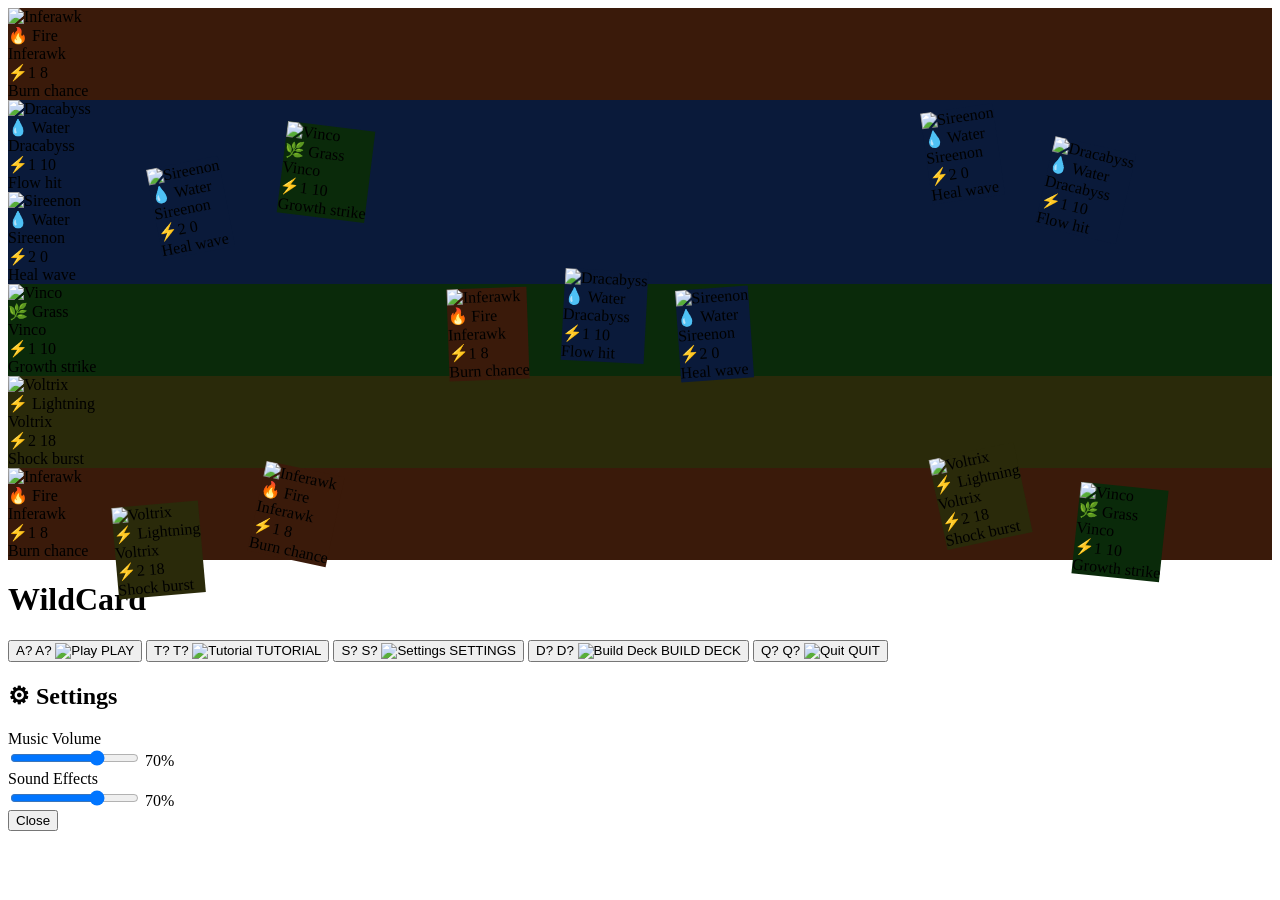
==== commit db85867e: "Rename main menu.html to index.html" ====
--- a/index.html
+++ b/index.html
@@ -9,75 +9,20 @@
   <link rel="stylesheet" href="Bootstrap/bootstrap-5.3.8-dist/css/bootstrap.min.css">
   <link rel="stylesheet" href="CSS/mm.css">
   <title>WildCard</title>
-  <script>
-    (function () {
-      var MENU = 'main menu.html';
-      var RUN_KEY = 'wcActiveRun';
-      var ITEMS_KEY = 'wildcardItems';
-      var STARTED_KEY = 'gameStarted';
-
-      function clearGameRun() {
-        sessionStorage.removeItem(ITEMS_KEY);
-        sessionStorage.removeItem(STARTED_KEY);
-        sessionStorage.removeItem('nextFirstTurn');
-        sessionStorage.removeItem(RUN_KEY);
-        localStorage.removeItem(ITEMS_KEY);
-      }
-      function startNewGame() { clearGameRun(); sessionStorage.setItem(RUN_KEY, '1'); }
-      function endRunToMenu() { clearGameRun(); location.replace(MENU); }
-      function saveItems(bag) { sessionStorage.setItem(ITEMS_KEY, JSON.stringify(bag)); }
-      function loadItems() {
-        try { return JSON.parse(sessionStorage.getItem(ITEMS_KEY) || '[]'); } catch (e) { return []; }
-      }
-      function isReload() {
-        if (typeof performance.getNavigationType === 'function') return performance.getNavigationType() === 'reload';
-        var nav = performance.getEntriesByType && performance.getEntriesByType('navigation')[0];
-        return nav && nav.type === 'reload';
-      }
-      function installHistoryTrap() {
-        var state = { wc: 'trap', t: Date.now() };
-        history.replaceState(state, '', location.href);
-        history.pushState(state, '', location.href);
-        addEventListener('popstate', function () { endRunToMenu(); });
-      }
-      function boot(page) {
-        if (page === 'menu') { history.replaceState({ wc: 'menu' }, '', location.href); return true; }
-        if (isReload()) { endRunToMenu(); return false; }
-        if (page === 'battle') {
-          if (!sessionStorage.getItem(RUN_KEY)) { location.replace(MENU); return false; }
-          installHistoryTrap(); return true;
-        }
-        if (page === 'tutorial' || page === 'builddeck') { installHistoryTrap(); return true; }
-        return true;
-      }
-      addEventListener('pageshow', function (e) {
-        var p = document.body && document.body.dataset.wcPage;
-        if (!p || p === 'menu') return;
-        if (e.persisted) endRunToMenu();
-      });
-
-      window.WildCardSession = {
-        MENU: MENU, startNewGame: startNewGame, endRunToMenu: endRunToMenu,
-        clearGameRun: clearGameRun, saveItems: saveItems, loadItems: loadItems, boot: boot
-      };
-    })();
-  </script>
+  <script src="audio.js"></script>
+  <script src="session.js"></script>
 </head>
 <body class="page-menu" data-wc-page="menu">
 <script>WildCardSession.boot('menu');</script>
 
-  <!-- -- Atmosphere layers -- -->
-  <div class="menu-bg"       aria-hidden="true"></div>
+  <div class="menu-bg" aria-hidden="true"></div>
   <div class="menu-vignette" aria-hidden="true"></div>
 
-  <!-- Poker table background -->
   <div class="poker-table-wrap" aria-hidden="true">
     <div class="poker-table" id="pokerTable">
       <div class="table-lamp"></div>
-      <!-- Side card fans and table cards injected by JS -->
-      <div class="side-cards-left"  id="sideCardsLeft"></div>
+      <div class="side-cards-left" id="sideCardsLeft"></div>
       <div class="side-cards-right" id="sideCardsRight"></div>
-      <!-- Pixel chip stacks -->
       <div class="chip-stack" style="top:22%;left:28%">
         <div class="chip" style="background:#c0440a"></div>
         <div class="chip" style="background:#c0440a"></div>
@@ -96,20 +41,16 @@
     </div>
   </div>
 
-  <!-- Neon horizontal streaks -->
-  <div class="neon-line" style="top:18%;--nlColor:rgba(180,100,255,0.3);--nlDur:8s;--nlDelay:0s;"  aria-hidden="true"></div>
+  <div class="neon-line" style="top:18%;--nlColor:rgba(180,100,255,0.3);--nlDur:8s;--nlDelay:0s;" aria-hidden="true"></div>
   <div class="neon-line" style="top:52%;--nlColor:rgba(90,220,120,0.2);--nlDur:11s;--nlDelay:3s;" aria-hidden="true"></div>
-  <div class="neon-line" style="top:80%;--nlColor:rgba(255,80,80,0.18);--nlDur:9s;--nlDelay:6s;"  aria-hidden="true"></div>
-
-  <!-- -- Main screen -- -->
+  <div class="neon-line" style="top:80%;--nlColor:rgba(255,80,80,0.18);--nlDur:9s;--nlDelay:6s;" aria-hidden="true"></div>
+
   <div class="menu-screen" id="screenMainMenu">
 
-    <!-- Title -->
     <div class="title-block">
       <h1 class="title">WildCard</h1>
     </div>
 
-    <!-- Menu cards -->
     <div class="menu-cards" role="navigation" aria-label="Main menu">
 
       <button type="button" class="menu-card menu-card--play"
@@ -156,13 +97,11 @@
 
   </div>
 
-  <!-- Transition overlay -->
   <div class="menu-transition" id="menuTransition" aria-hidden="true"></div>
 
-  <!-- Settings modal -->
   <div class="modal-overlay" id="settingsOverlay" onclick="closeSettingsOutside(event)">
     <div class="settings-modal">
-      <h2 class="settings-title">? Settings</h2>
+      <h2 class="settings-title">⚙ Settings</h2>
       <div class="setting-item">
         <label for="musicVolume">Music Volume</label>
         <div class="slider-row">
@@ -179,19 +118,13 @@
           <span id="sfxVal">70%</span>
         </div>
       </div>
-      <div class="setting-item">
-        <label>Fullscreen</label>
-        <button class="fullscreen-btn" id="fullscreenBtn" onclick="toggleFullscreen()">Enter Fullscreen</button>
-      </div>
       <button class="close-btn" onclick="closeSettings()">Close</button>
     </div>
   </div>
 
   <div class="toast-msg" id="toastMsg"></div>
-  <div id="fsPrompt" class="fs-prompt hidden" onclick="restoreFullscreen()">??? Click to restore fullscreen</div>
 
   <script>
-    /* -- Menu navigation -- */
     let menuNavigating = false;
 
     document.querySelectorAll('.menu-card[data-menu]').forEach(btn => {
@@ -239,40 +172,25 @@
 
     function updateVolume(sliderId, labelId, value) {
       document.getElementById(labelId).textContent = value + '%';
-      localStorage.setItem(sliderId, value);
-    }
-
-    function toggleFullscreen() {
-      const btn = document.getElementById('fullscreenBtn');
-      if (!document.fullscreenElement) {
-        document.documentElement.requestFullscreen().then(() => {
-          btn.textContent = 'Exit Fullscreen';
-          localStorage.setItem('fullscreen', '1');
-        }).catch(() => {});
-      } else {
-        document.exitFullscreen().then(() => {
-          btn.textContent = 'Enter Fullscreen';
-          localStorage.setItem('fullscreen', '0');
-        }).catch(() => {});
-      }
-    }
-
-    document.addEventListener('fullscreenchange', () => {
-      const btn = document.getElementById('fullscreenBtn');
-      if (btn) btn.textContent = document.fullscreenElement ? 'Exit Fullscreen' : 'Enter Fullscreen';
-      if (!document.fullscreenElement) localStorage.setItem('fullscreen', '0');
-    });
+      const normalized = parseInt(value) / 100;
+      if (sliderId === 'musicVolume') {
+        localStorage.setItem('wcMusicVolume', normalized);
+        try { WCA.setMusicVolume(normalized); } catch(e) {}
+      } else if (sliderId === 'sfxVolume') {
+        localStorage.setItem('wcSfxVolume', normalized);
+        try { WCA.setSfxVolume(normalized); } catch(e) {}
+      }
+    }
 
     (function applySavedSettings() {
-      const music = localStorage.getItem('musicVolume') || '70';
-      const sfx   = localStorage.getItem('sfxVolume')   || '70';
+      const musicRaw = parseFloat(localStorage.getItem('wcMusicVolume'));
+      const sfxRaw   = parseFloat(localStorage.getItem('wcSfxVolume'));
+      const music = isNaN(musicRaw) ? 70 : Math.round(musicRaw * 100);
+      const sfx   = isNaN(sfxRaw)   ? 70 : Math.round(sfxRaw   * 100);
       document.getElementById('musicVolume').value = music;
       document.getElementById('sfxVolume').value   = sfx;
       document.getElementById('musicVal').textContent = music + '%';
       document.getElementById('sfxVal').textContent   = sfx   + '%';
-      if (localStorage.getItem('fullscreen') === '1' && !document.fullscreenElement) {
-        document.getElementById('fsPrompt').classList.remove('hidden');
-      }
     })();
 
     function quitGame() {
@@ -281,44 +199,41 @@
       }
     }
 
-    function restoreFullscreen() {
-      document.documentElement.requestFullscreen().catch(() => {});
-      document.getElementById('fsPrompt').classList.add('hidden');
-    }
-
     const saved = localStorage.getItem('wildcardDeck');
     if (saved) { try { JSON.parse(saved); } catch(e) { localStorage.removeItem('wildcardDeck'); } }
 
-    /* -- Render battle cards on the poker table -- */
     const TABLE_CARDS = [
-      {name:'Flame Burst',  element:'Fire',      energy:1, damage:8,   effect:'50% Burn',       color:{bg:'#3a1a0a',border:'#c0440a',badge:'#e05a1a'}},
-      {name:'Thorn Lash',   element:'Grass',     energy:1, damage:10,  effect:'',               color:{bg:'#0a2a0a',border:'#2a8a2a',badge:'#3aaa3a'}},
-      {name:'Aqua Shot',    element:'Water',     energy:1, damage:10,  effect:'',               color:{bg:'#0a1a3a',border:'#0a60c0',badge:'#1a80e0'}},
-      {name:'Volt Lance',   element:'Lightning', energy:2, damage:18,  effect:'',               color:{bg:'#2a2a0a',border:'#c0b000',badge:'#e0d000'}},
-      {name:'Umbral Cut',   element:'Dark',      energy:2, damage:20,  effect:'',               color:{bg:'#1a0a2a',border:'#6a2a9a',badge:'#8a3aba'}},
-      {name:'Prism Beam',   element:'Light',     energy:3, damage:24,  effect:'vs Dark',         color:{bg:'#2a2a1a',border:'#c0c060',badge:'#e0e080'}},
-      {name:'Root Trap',    element:'Grass',     energy:3, damage:22,  effect:'50% Stun',        color:{bg:'#0a2a0a',border:'#2a8a2a',badge:'#3aaa3a'}},
-      {name:'Gravel Break', element:'Earth',     energy:2, damage:14,  effect:'',               color:{bg:'#2a1a0a',border:'#8a5a2a',badge:'#aa7a3a'}},
-      {name:'Gust Blade',   element:'Wind',      energy:1, damage:12,  effect:'+25% dmg',        color:{bg:'#0a2a2a',border:'#2aaaa0',badge:'#3acac0'}},
-      {name:'Void Rift',    element:'Dark',      energy:5, damage:35,  effect:'Recoil',          color:{bg:'#1a0a2a',border:'#6a2a9a',badge:'#8a3aba'}},
-      {name:'Static Field', element:'Lightning', energy:3, damage:28,  effect:'30% Stun',        color:{bg:'#2a2a0a',border:'#c0b000',badge:'#e0d000'}},
+      { id:'vine_whip',     name:'Vinco',    element:'Grass',     energy:1, damage:10, effect:'Growth strike', img:'Images/Vinco.png',     color:{bg:'#0a2a0a',border:'#2a8a2a',badge:'#3aaa3a'} },
+      { id:'flame_burst',   name:'Inferawk', element:'Fire',      energy:1, damage:8,  effect:'Burn chance',   img:'Images/Inferawk.png',  color:{bg:'#3a1a0a',border:'#c0440a',badge:'#e05a1a'} },
+      { id:'aqua_shot',     name:'Dracabyss',element:'Water',     energy:1, damage:10, effect:'Flow hit',      img:'Images/Dracabyss.png', color:{bg:'#0a1a3a',border:'#0a60c0',badge:'#1a80e0'} },
+      { id:'healing_rain',  name:'Sireenon', element:'Water',     energy:2, damage:0,  effect:'Heal wave',     img:'Images/Sireenon.png',  color:{bg:'#0a1a3a',border:'#0a60c0',badge:'#1a80e0'} },
+      { id:'thunder_strike',name:'Voltrix',  element:'Lightning', energy:2, damage:18, effect:'Shock burst',   img:'Images/Voltrix.png',   color:{bg:'#2a2a0a',border:'#c0b000',badge:'#e0d000'} }
     ];
 
-    const ICONS_MM = {Fire:'??',Water:'??',Grass:'??',Lightning:'?',Earth:'??',Wind:'??',Light:'?',Dark:'??'};
+    const ICONS_MM = {
+      Fire:'🔥', Water:'💧', Grass:'🌿', Lightning:'⚡',
+      Earth:'🪨', Wind:'🌪', Light:'✨', Dark:'🌑'
+    };
 
     function makeBattleCard(card) {
       const el = document.createElement('div');
       el.className = 'table-battle-card';
-      el.style.setProperty('--card-bg',     card.color.bg);
+      el.style.setProperty('--card-bg', card.color.bg);
       el.style.setProperty('--card-border', card.color.border);
-      el.style.setProperty('--card-badge',  card.color.badge);
+      el.style.setProperty('--card-badge', card.color.badge);
       el.style.background = card.color.bg;
       el.style.borderColor = card.color.border;
       el.innerHTML = `
+        <img class="tbc-img" src="${card.img}" alt="${card.name}">
+        <div class="tbc-overlay"></div>
         <div class="tbc-element">${ICONS_MM[card.element]} ${card.element}</div>
         <div class="tbc-name">${card.name}</div>
-        <div class="tbc-stats"><span class="tbc-energy">?${card.energy}</span><span class="tbc-dmg">${card.damage}</span></div>
-        <div class="tbc-effect">${card.effect}</div>`;
+        <div class="tbc-stats">
+          <span class="tbc-energy">⚡${card.energy}</span>
+          <span class="tbc-dmg">${card.damage}</span>
+        </div>
+        <div class="tbc-effect">${card.effect || '—'}</div>
+      `;
       return el;
     }
 
@@ -326,7 +241,6 @@
       const shuffled = [...TABLE_CARDS].sort(() => Math.random() - 0.5);
       const table = document.getElementById('pokerTable');
 
-      // Scattered cards on the felt
       const feltPositions = [
         {top:'18%',left:'12%',rot:'-11deg'}, {top:'14%',left:'22%',rot:'7deg'},
         {top:'56%',left:'9%', rot:'-5deg'},  {top:'52%',left:'20%',rot:'12deg'},
@@ -345,7 +259,6 @@
         table.appendChild(card);
       });
 
-      // Side fans
       const leftEl  = document.getElementById('sideCardsLeft');
       const rightEl = document.getElementById('sideCardsRight');
       for (let i = 0; i < 3; i++) {
@@ -353,6 +266,13 @@
         rightEl.appendChild(makeBattleCard(shuffled[(i + 6) % shuffled.length]));
       }
     })();
+
+    document.addEventListener('DOMContentLoaded', function() {
+      setTimeout(function() { try { WCA.playMenuBGM(); } catch(e){} }, 400);
+      document.querySelectorAll('button, a, [role="button"]').forEach(function(btn) {
+        btn.addEventListener('click', function() { try { WCA.sfx.menuConfirm(); } catch(e){} });
+      });
+    });
   </script>
 </body>
 </html>
